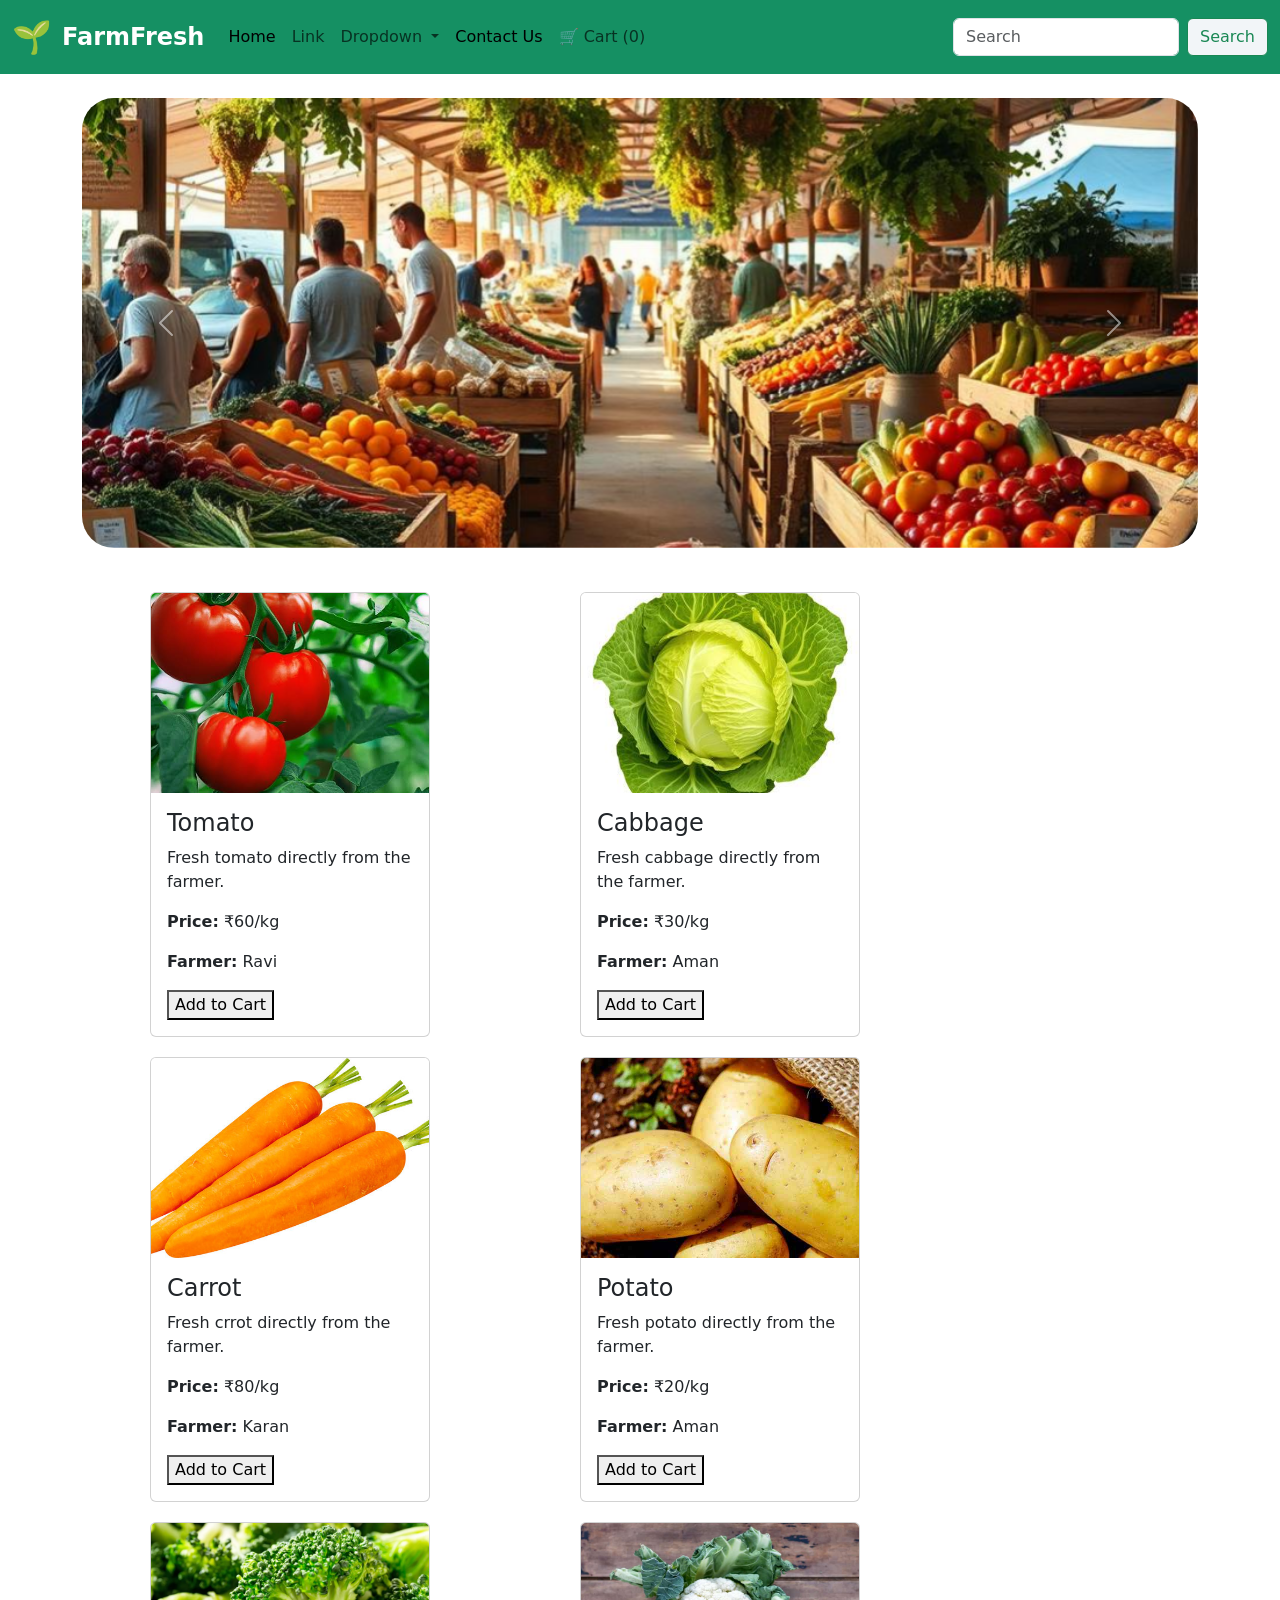
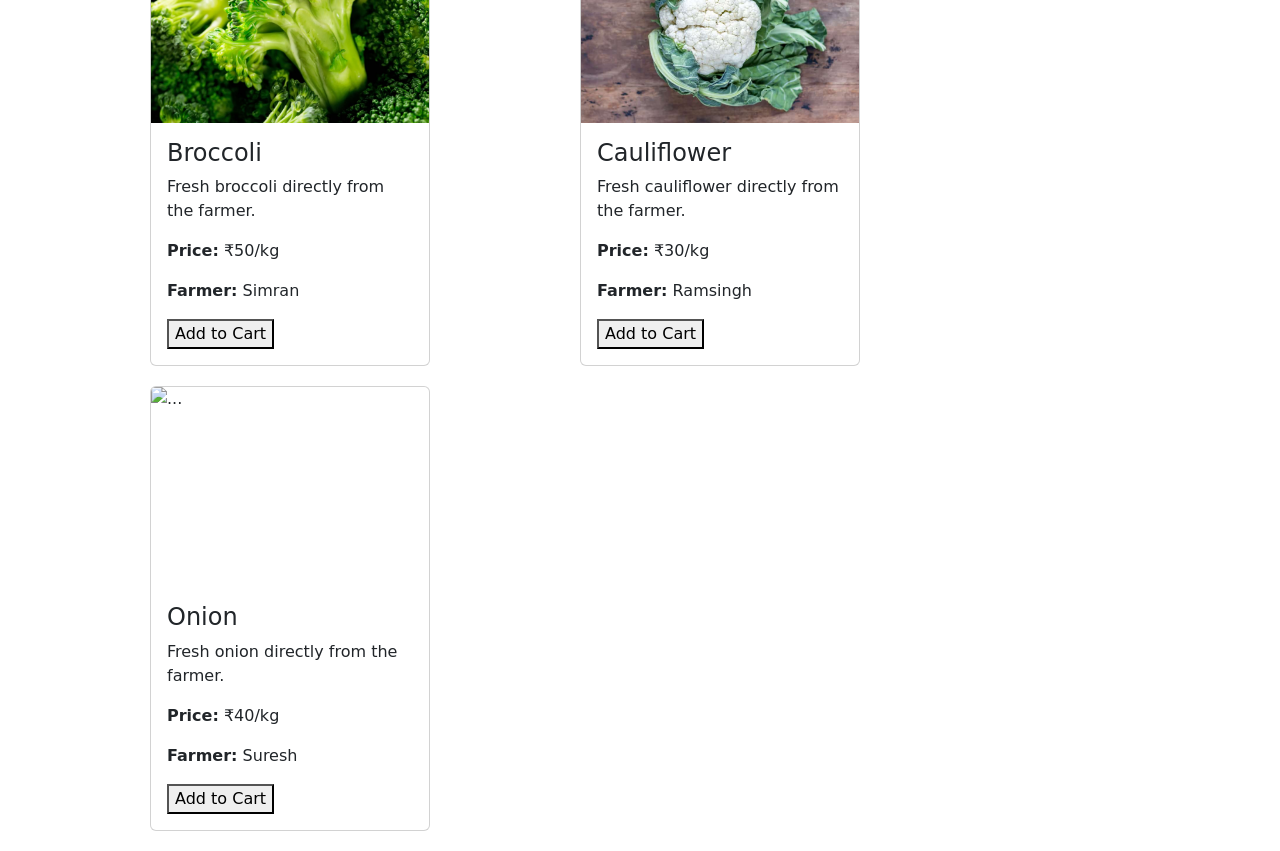
==== frontend/index.html @ 787c2060 "Add" ====
<!DOCTYPE html>
<html lang="en">
<head>
    <meta charset="UTF-8">
    <meta name="viewport" content="width=device-width, initial-scale=1.0">
    <title>Home Page</title>
    <!-- Favicon Added -->
    <link rel="icon" type="image/x-icon" href="https://cdn-icons-png.flaticon.com/512/2909/2909895.png">
    <link href="https://cdn.jsdelivr.net/npm/bootstrap@5.3.0/dist/css/bootstrap.min.css" rel="stylesheet">
    <link rel="stylesheet" href="index.css">
</head>
<body>
    
<nav class="navbar navbar-expand-lg bg-body-tertiary">
  <div class="container-fluid">
    <a class="navbar-brand d-flex align-items-center" href="index.html">
      <span class="logo-icon">🌱</span>
      <span class="brand-name">FarmFresh</span>
    </a>
    <button class="navbar-toggler" type="button" data-bs-toggle="collapse" data-bs-target="#navbarSupportedContent" aria-controls="navbarSupportedContent" aria-expanded="false" aria-label="Toggle navigation">
      <span class="navbar-toggler-icon"></span>
    </button>
    <div class="collapse navbar-collapse" id="navbarSupportedContent">
      <ul class="navbar-nav me-auto mb-2 mb-lg-0">
        <li class="nav-item">
          <a class="nav-link active" aria-current="page" href="index.html">Home</a>
        </li>
        <li class="nav-item">
          <a class="nav-link" href="#">Link</a>
        </li>
        <li class="nav-item dropdown">
          <a class="nav-link dropdown-toggle" href="#" role="button" data-bs-toggle="dropdown" aria-expanded="false">
            Dropdown
          </a>
          <ul class="dropdown-menu">
            <li><a class="dropdown-item" href="#">Action</a></li>
            <li><a class="dropdown-item" href="#">Another action</a></li>
            <li><hr class="dropdown-divider"></li>
            <li><a class="dropdown-item" href="#">Something else here</a></li>
          </ul>
        </li>
        <li class="nav-item">
          <a class="nav-link active" aria-current="page" href="#">Contact Us</a>
        </li>
        <li>
        <a href="cart.html" class="nav-link cart-icon">🛒 Cart (<span id="cart-count">0</span>)</a>
        </li>
      </ul>
      <form class="d-flex" role="search">
        <input class="form-control me-2" type="search" placeholder="Search" aria-label="Search"/>
        <button class="btn btn-outline-success" type="submit">Search</button>
      </form>
    </div>
  </div>
</nav>
    <div class="container my-4">
      <div id="carouselStacked" class="carousel slide" data-bs-ride="carousel">
         <div class="carousel-inner rounded-5 overflow-hidden">

            <div class="carousel-item active">
                <img src="./images/slide1.png"
                     class="d-block w-100"
                     alt="Fresh agricultural produce">
            </div>

            <div class="carousel-item">
                <img src="./images/slide2.png"
                     class="d-block w-100"
                     alt="Farm fresh produce">
            </div>

            <div class="carousel-item">
                <img src="./images/slide3.png"
                     class="d-block w-100"
                     alt="Fresh vegetables">
            </div>

            <div class="carousel-item">
                <img src="./images/slide4.png"
                     class="d-block w-100"
                     alt="Agricultural marketplace">
            </div>

        </div>
      <button class="carousel-control-prev"
                type="button"
                data-bs-target="#carouselStacked"
                data-bs-slide="prev">

            <span class="carousel-control-prev-icon"
                  aria-hidden="true"></span>

            <span class="visually-hidden">
                Previous
            </span>

        </button>
      <button class="carousel-control-next"
                type="button"
                data-bs-target="#carouselStacked"
                data-bs-slide="next">

            <span class="carousel-control-next-icon"
                  aria-hidden="true"></span>
            <span class="visually-hidden">
                Next
            </span>
        </button>
      </div>
    </div>
    </div>
    <div class="cardcontainer">
    <section class="card" style="max-width: 320px">
    <img src="./images/tomato.png" class="card-img-top" height="200px" width="100px" alt="...">
    <div class="card-body">
        <h4 class="card-title">Tomato</h4>
         <p class="card-text">Fresh tomato directly from the farmer.</p>
        <p class="card-text"> <strong>Price:</strong> ₹60/kg</p>
        <p class="card-text"> <strong>Farmer:</strong> Ravi</p>
        <button class="btn-solid theme-primary add-to-cart"
        data-crop="Tomato"
        data-price="60">
        Add to Cart
</button>
    </div>
   </section>

    <section class="card" style="max-width: 320px">
    <img src="./images/cabbage.png" class="card-img-top" height="200px" width="100px" alt="...">
    <div class="card-body">
        <h4 class="card-title">Cabbage</h4>
        <p class="card-text">Fresh cabbage directly from the farmer.</p>
        <p class="card-text"> <strong>Price:</strong> ₹30/kg</p>
        <p class="card-text"> <strong>Farmer:</strong> Aman</p>
        <button class="btn-solid theme-primary add-to-cart"
        data-crop="Cabbage"
        data-price="30">
        Add to Cart
</button>
    </div>
   </section>

   <section class="card" style="max-width: 320px">
    <img src="./images/carrot.png" class="card-img-top" height="200px" width="100px" alt="...">
    <div class="card-body">
        <h4 class="card-title">Carrot</h4>
         <p class="card-text">Fresh crrot directly from the farmer.</p>
        <p class="card-text"> <strong>Price:</strong> ₹80/kg</p>
        <p class="card-text"> <strong>Farmer:</strong> Karan</p>
        <button class="btn-solid theme-primary add-to-cart"
        data-crop="Carrot"
        data-price="80">
        Add to Cart
</button>
    </div>
   </section>

   <section class="card" style="max-width: 320px">
    <img src="./images/potato.png" class="card-img-top" height="200px" width="100px" alt="...">
    <div class="card-body">
        <h4 class="card-title">Potato</h4>
         <p class="card-text">Fresh potato directly from the farmer.</p>
        <p class="card-text"> <strong>Price:</strong> ₹20/kg</p>
        <p class="card-text"> <strong>Farmer:</strong> Aman</p>
        <button class="btn-solid theme-primary add-to-cart"
        data-crop="Potato"
        data-price="20">
        Add to Cart
</button>
    </div>
   </section>

   <section class="card" style="max-width: 320px">
    <img src="./images/broccoli.png" class="card-img-top" height="200px" width="100px" alt="...">
    <div class="card-body">
        <h4 class="card-title">Broccoli</h4>
        <p class="card-text">Fresh broccoli directly from the farmer.</p>
        <p class="card-text"> <strong>Price:</strong> ₹50/kg</p>
        <p class="card-text"> <strong>Farmer:</strong> Simran</p>
        <button class="btn-solid theme-primary add-to-cart"
        data-crop="Broccoli"
        data-price="50">
        Add to Cart
</button>
    </div>
   </section>

   <section class="card" style="max-width: 320px">
    <img src="./images/cauliflower.png" class="card-img-top" height="200px" width="1000px" alt="...">
    <div class="card-body">
        <h4 class="card-title">Cauliflower</h4>
         <p class="card-text">Fresh cauliflower directly from the farmer.</p>
        <p class="card-text"> <strong>Price:</strong> ₹30/kg</p>
        <p class="card-text"> <strong>Farmer:</strong> Ramsingh</p>
        <button class="btn-solid theme-primary add-to-cart"
        data-crop="Cauliflower"
        data-price="30">
        Add to Cart
</button>
    </div>
   </section>

   <!--(Onion) -->
   <section class="card" style="max-width: 320px">
    <img src="https://encrypted-tbn0.gstatic.com/images?q=tbn:ANd9GcQtfeiFnl2roiCZq2HQ09g0qnoE_z-vHX7E7T6PVU_Opw&s" class="card-img-top" height="200px" width="100px" alt="...">
    <div class="card-body">
        <h4 class="card-title">Onion</h4>
         <p class="card-text">Fresh onion directly from the farmer.</p>
        <p class="card-text"> <strong>Price:</strong> ₹40/kg</p>
        <p class="card-text"> <strong>Farmer:</strong> Suresh</p>
        <button class="btn-solid theme-primary add-to-cart"
        data-crop="Onion"
        data-price="40">
        Add to Cart
</button>
    </div>
   </section>

</div>
    <script src="https://cdn.jsdelivr.net/npm/bootstrap@5.3.0/dist/js/bootstrap.bundle.min.js"></script>
    <script src="index.js"></script>
  </body>
</html>
---- frontend/index.css ----
.carousel-inner img
{
    height: 450px; 
    object-fit: cover;
}
.navbar
{
    background-color: rgb(21, 144, 99) !important;
}
.navbar .nav-link:hover {
    color: rgb(229, 241, 229) !important;
}
.card
{
    width: 280px;
    margin-left: 130px;
}
.cardcontainer
{
    display: flex;
    gap: 20px;
    flex-wrap: wrap;
    padding: 20px;
}
.card:hover
{
    transform: translateY(-5px);
}
.card img
{
    width: 100%;
    height: 200px;
    object-fit: cover;
}
.card .btn
{
    background-color: rgb(11,108,73);
    color: white;
    border: none;
}
.card .btn:hover
{
    background-color: rgb(8,82,56);
}
.btn
{
    background-color: rgb(242, 245, 248);
}
.logo-icon
{
    font-size: 32px;
    margin-right: 10px;
}
.brand-name
{
    color: white;
    font-size: 24px;
    font-weight: bold;
}
.cart-page
{
    background-color: #f5f8f6;
    min-height: 100vh;
    padding: 40px , 20px;
}
.cart-container
{
    max-width: 1000px;
    margin: 0 auto;
    background-color: white;
    padding: 30px;
    border-radius: 12px;
    box-shadow:  0 4px 15px rgba(0, 0, 0, 0.08);
}
.cart-heading {
    color: rgb(11, 108, 73);
    font-weight: bold;
    margin-bottom: 25px;
    border-bottom: 2px solid #e5eee9;
    padding-bottom: 15px;
}

.cart-item {
    display: flex;
    justify-content: space-between;
    align-items: center;
    gap: 20px;
    padding: 20px;
    margin-bottom: 15px;
    border: 1px solid #e0e8e3;
    border-radius: 10px;
    background-color: #ffffff;
}

.cart-item h5 {
    color: rgb(11, 108, 73);
    font-weight: bold;
    margin-bottom: 10px;
}

.cart-item p {
    margin-bottom: 6px;
    color: #555;
}

.cart-item .item-total {
    font-weight: bold;
    color: #222;
}

.cart-item .remove-item {
    background-color: #dc3545;
    color: white;
    border: none;
    padding: 8px 15px;
    border-radius: 6px;
    cursor: pointer;
}

.cart-item .remove-item:hover {
    background-color: #bb2d3b;
}

.cart-subtotal-section {
    display: flex;
    justify-content: space-between;
    align-items: center;
    margin-top: 25px;
    padding: 20px 0;
    border-top: 2px solid #e5eee9;
}

.cart-subtotal-section h5 {
    font-weight: bold;
    color: rgb(11, 108, 73);
}

.cart-buttons {
    display: flex;
    justify-content: space-between;
    gap: 15px;
    margin-top: 20px;
}

.cart-buttons a {
    text-decoration: none;
    padding: 10px 20px;
    border-radius: 6px;
    font-weight: 500;
}

.continue-shopping {
    background-color: #e9f2ed;
    color: rgb(11, 108, 73);
}

.continue-shopping:hover {
    background-color: #d5e6dc;
}

.checkout-button {
    background-color: rgb(11, 108, 73);
    color: white;
}

.checkout-button:hover {
    background-color: #084f36;
    color: white;
}

.empty-cart {
    text-align: center;
    color: #777;
    padding: 35px 10px;
    font-size: 18px;
}

@media (max-width: 600px) {
    .cart-container {
        padding: 20px 15px;
    }

    .cart-item {
        flex-direction: column;
        align-items: flex-start;
    }

    .cart-buttons {
        flex-direction: column;
    }

    .cart-buttons a {
        text-align: center;
    }
}
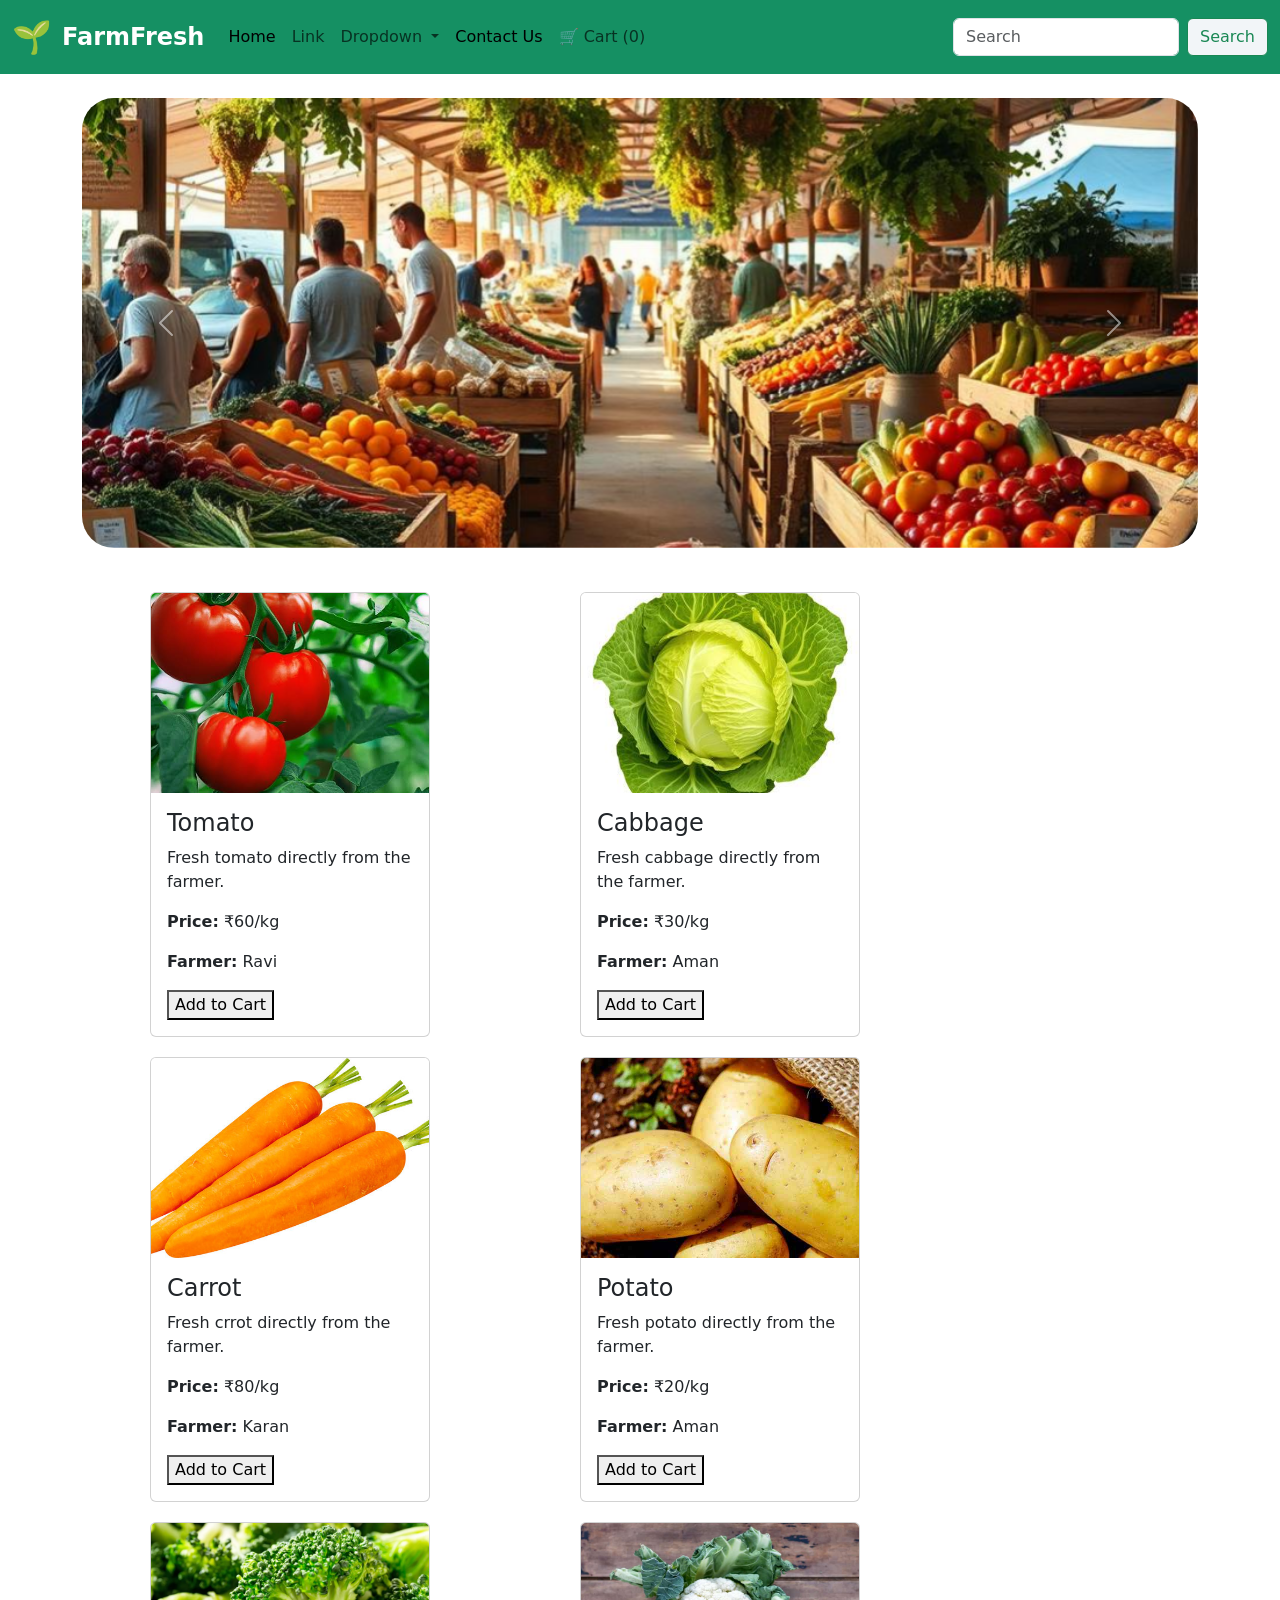
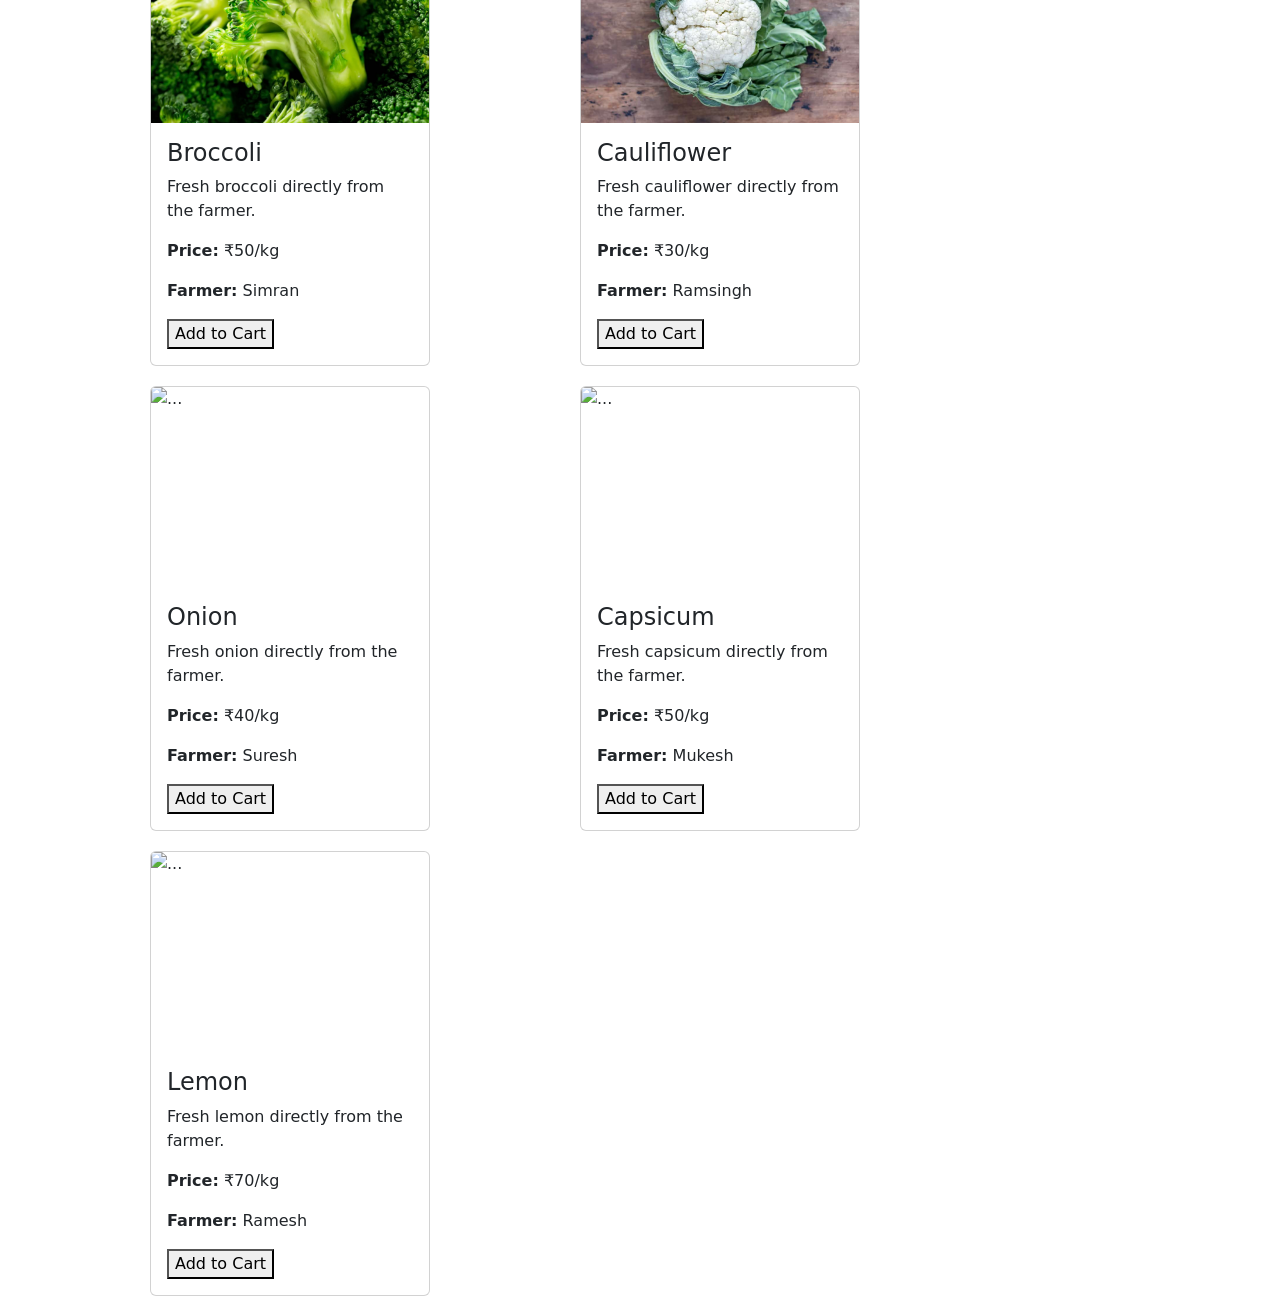
==== commit fac67575: "Vegies" ====
--- a/frontend/index.html
+++ b/frontend/index.html
@@ -200,7 +200,7 @@
     </div>
    </section>
 
-   <!--(Onion) -->
+   <!-- Onion Card -->
    <section class="card" style="max-width: 320px">
     <img src="https://encrypted-tbn0.gstatic.com/images?q=tbn:ANd9GcQtfeiFnl2roiCZq2HQ09g0qnoE_z-vHX7E7T6PVU_Opw&s" class="card-img-top" height="200px" width="100px" alt="...">
     <div class="card-body">
@@ -211,6 +211,38 @@
         <button class="btn-solid theme-primary add-to-cart"
         data-crop="Onion"
         data-price="40">
+        Add to Cart
+</button>
+    </div>
+   </section>
+
+   <!-- Capsicum Card -->
+   <section class="card" style="max-width: 320px">
+    <img src="https://freepngimg.com/thumb/pepper/135727-capsicum-pepper-green-bell-free-hq-image.png" class="card-img-top" height="200px" width="100px" alt="...">
+    <div class="card-body">
+        <h4 class="card-title">Capsicum</h4>
+         <p class="card-text">Fresh capsicum directly from the farmer.</p>
+        <p class="card-text"> <strong>Price:</strong> ₹50/kg</p>
+        <p class="card-text"> <strong>Farmer:</strong> Mukesh</p>
+        <button class="btn-solid theme-primary add-to-cart"
+        data-crop="Capsicum"
+        data-price="50">
+        Add to Cart
+</button>
+    </div>
+   </section>
+
+   <!-- Lemon Card -->
+   <section class="card" style="max-width: 320px">
+    <img src="https://images.rawpixel.com/image_png_800/czNmcy1wcml2YXRlL3Jhd3BpeGVsX2ltYWdlcy93ZWJzaXRlX2NvbnRlbnQvcHUyMzM0MTg4LWltYWdlLWpvYjYyMV8xLnBuZw.png" class="card-img-top" height="200px" width="100px" alt="...">
+    <div class="card-body">
+        <h4 class="card-title">Lemon</h4>
+         <p class="card-text">Fresh lemon directly from the farmer.</p>
+        <p class="card-text"> <strong>Price:</strong> ₹70/kg</p>
+        <p class="card-text"> <strong>Farmer:</strong> Ramesh</p>
+        <button class="btn-solid theme-primary add-to-cart"
+        data-crop="Lemon"
+        data-price="70">
         Add to Cart
 </button>
     </div>
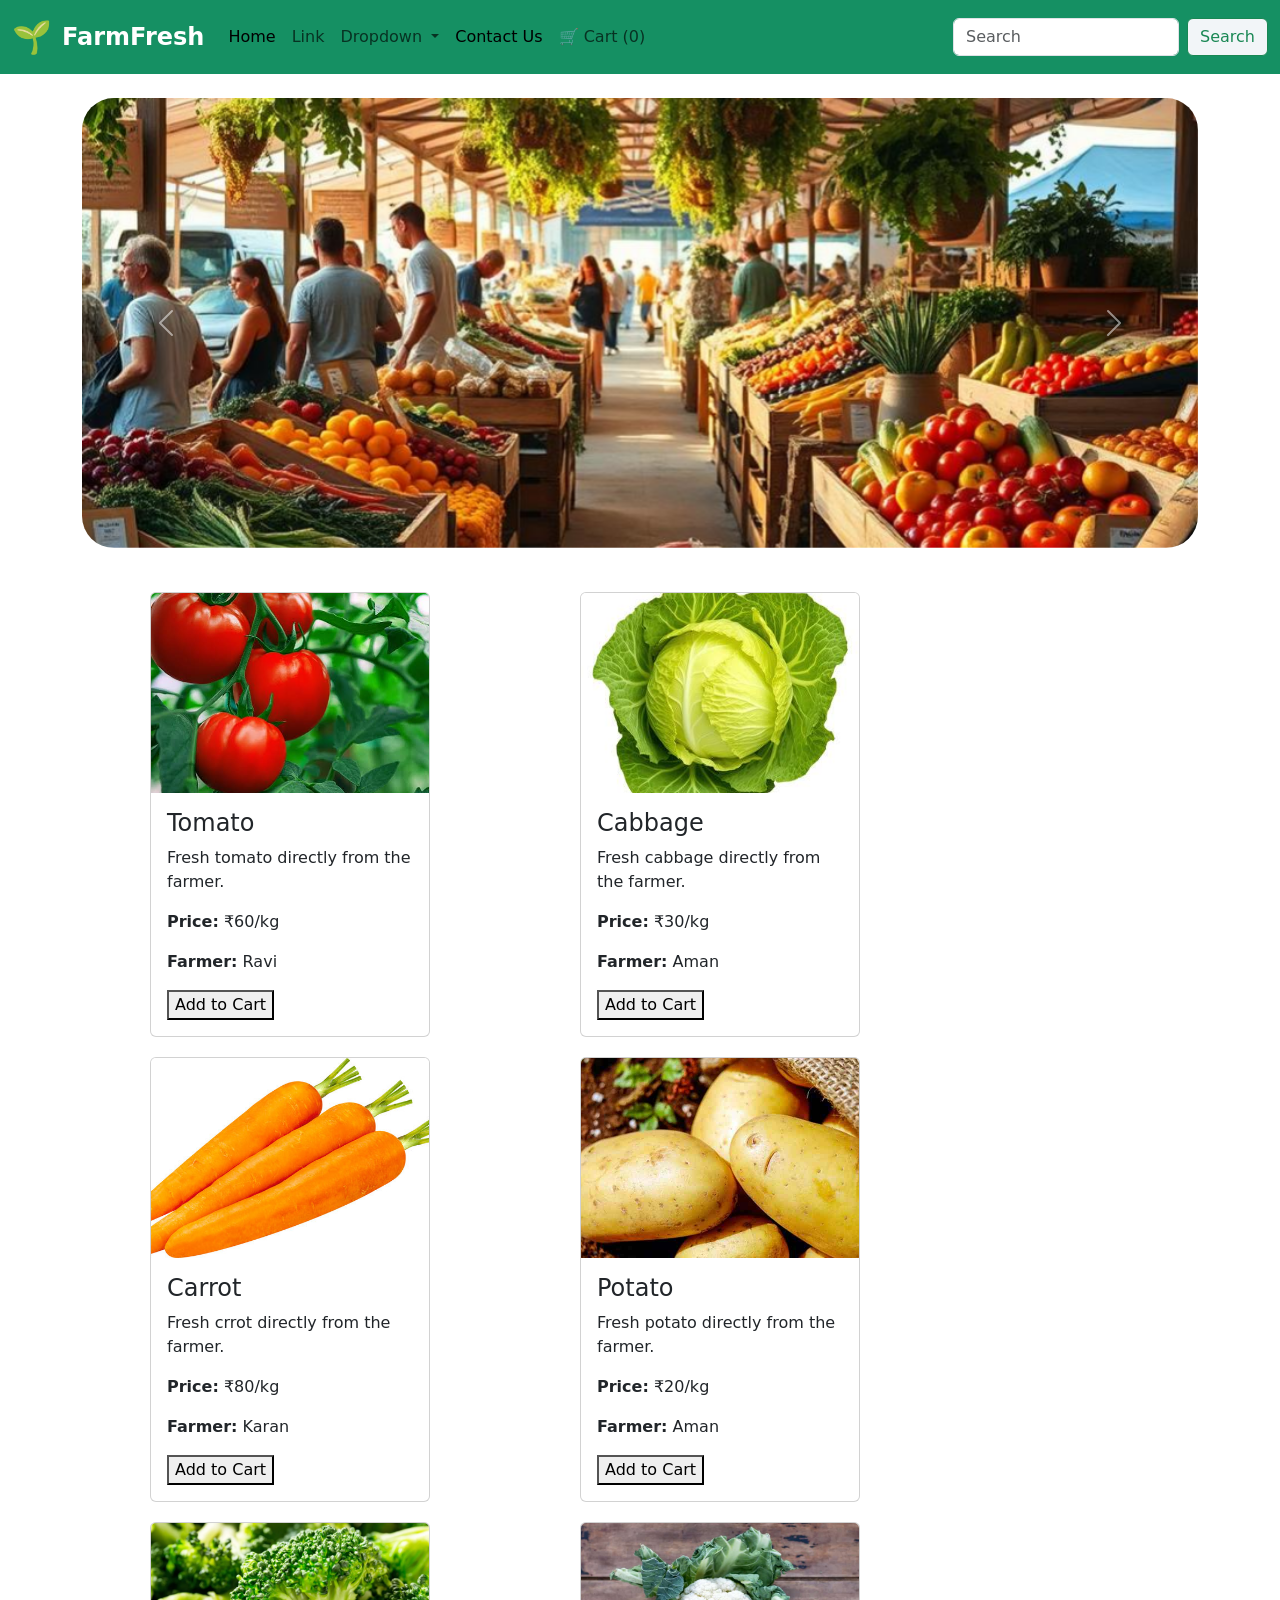
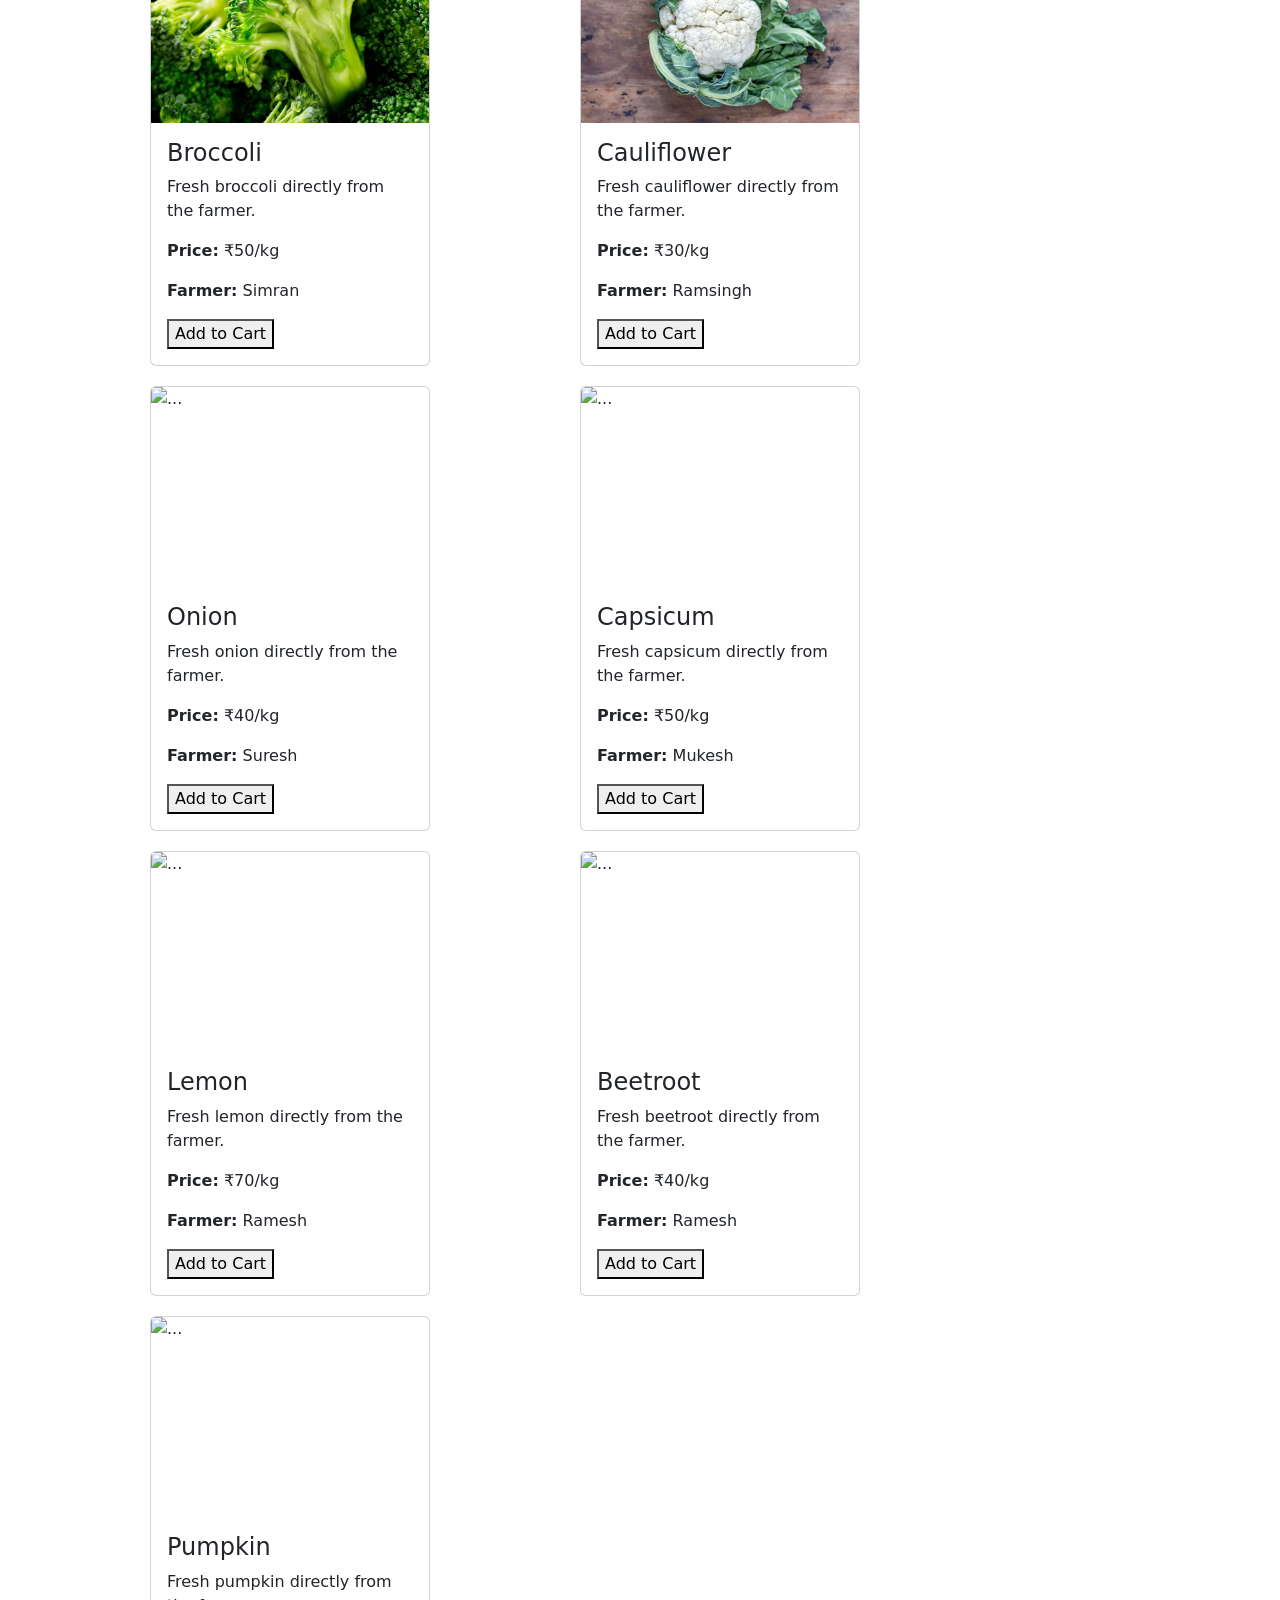
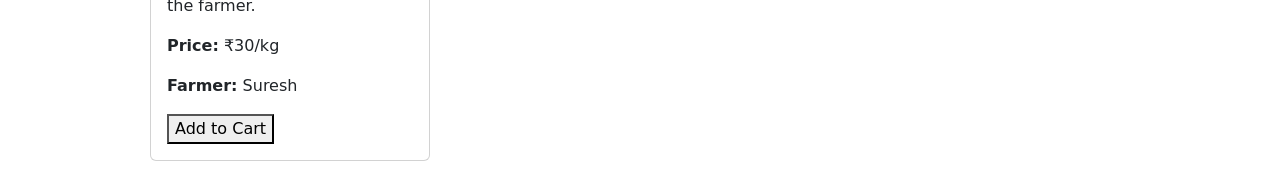
==== commit 2f444c58: "Add" ====
--- a/frontend/index.html
+++ b/frontend/index.html
@@ -248,6 +248,38 @@
     </div>
    </section>
 
+   <!-- Beetroot Card -->
+   <section class="card" style="max-width: 320px">
+    <img src="https://freepngimg.com/thumb/beetroot/138788-beetroot-sliced-salad-free-clipart-hd.png" class="card-img-top" height="200px" width="100px" alt="...">
+    <div class="card-body">
+        <h4 class="card-title">Beetroot</h4>
+         <p class="card-text">Fresh beetroot directly from the farmer.</p>
+        <p class="card-text"> <strong>Price:</strong> ₹40/kg</p>
+        <p class="card-text"> <strong>Farmer:</strong> Ramesh</p>
+        <button class="btn-solid theme-primary add-to-cart"
+        data-crop="Beetroot"
+        data-price="40">
+        Add to Cart
+</button>
+    </div>
+   </section>
+
+   <!-- Pumpkin Card -->
+   <section class="card" style="max-width: 320px">
+    <img src="https://similarpng.com/_next/image/?url=https%3A%2F%2Fimage.similarpng.com%2Ffile%2Fsimilarpng%2Fvery-thumbnail%2F2022%2F02%2FPumpkin-isolated-on-transparent-background-PNG.png&w=3840&q=75" class="card-img-top" height="200px" width="100px" alt="...">
+    <div class="card-body">
+        <h4 class="card-title">Pumpkin</h4>
+         <p class="card-text">Fresh pumpkin directly from the farmer.</p>
+        <p class="card-text"> <strong>Price:</strong> ₹30/kg</p>
+        <p class="card-text"> <strong>Farmer:</strong> Suresh</p>
+        <button class="btn-solid theme-primary add-to-cart"
+        data-crop="Pumpkin"
+        data-price="30">
+        Add to Cart
+</button>
+    </div>
+   </section>
+
 </div>
     <script src="https://cdn.jsdelivr.net/npm/bootstrap@5.3.0/dist/js/bootstrap.bundle.min.js"></script>
     <script src="index.js"></script>
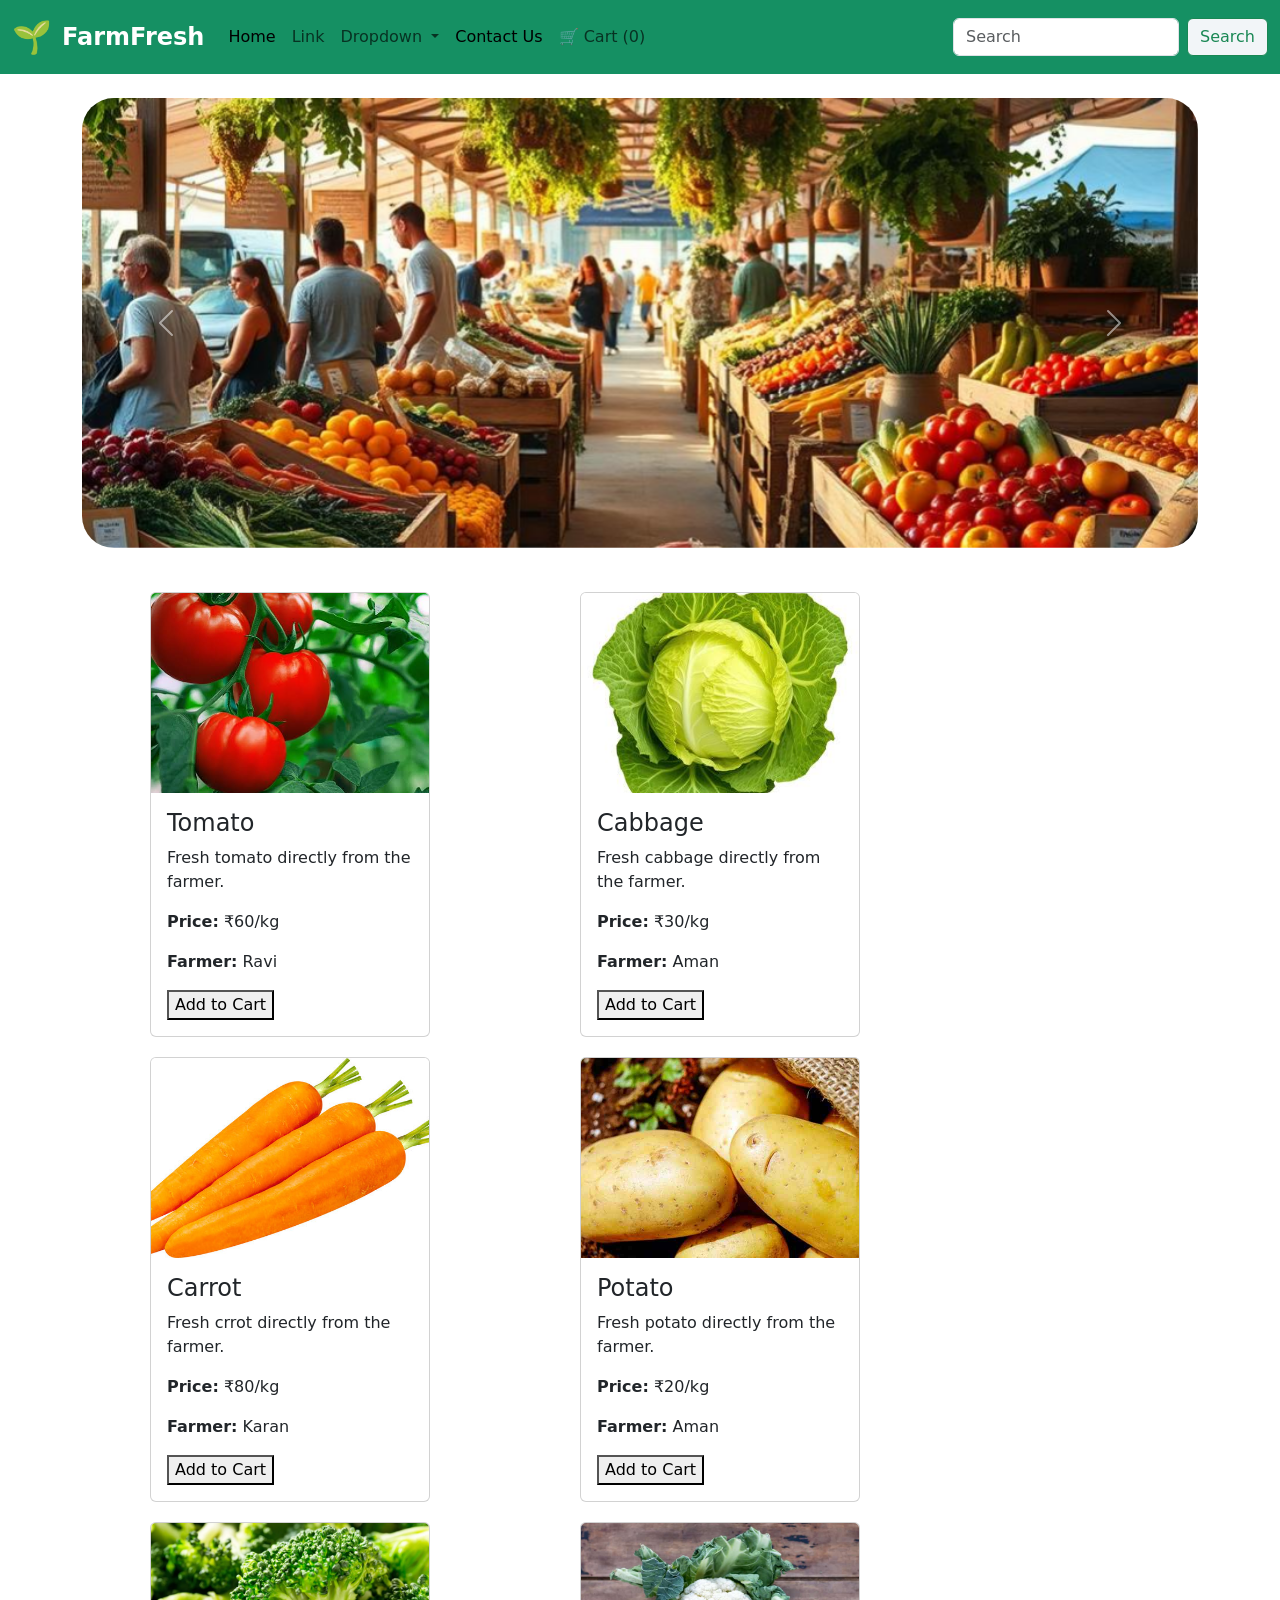
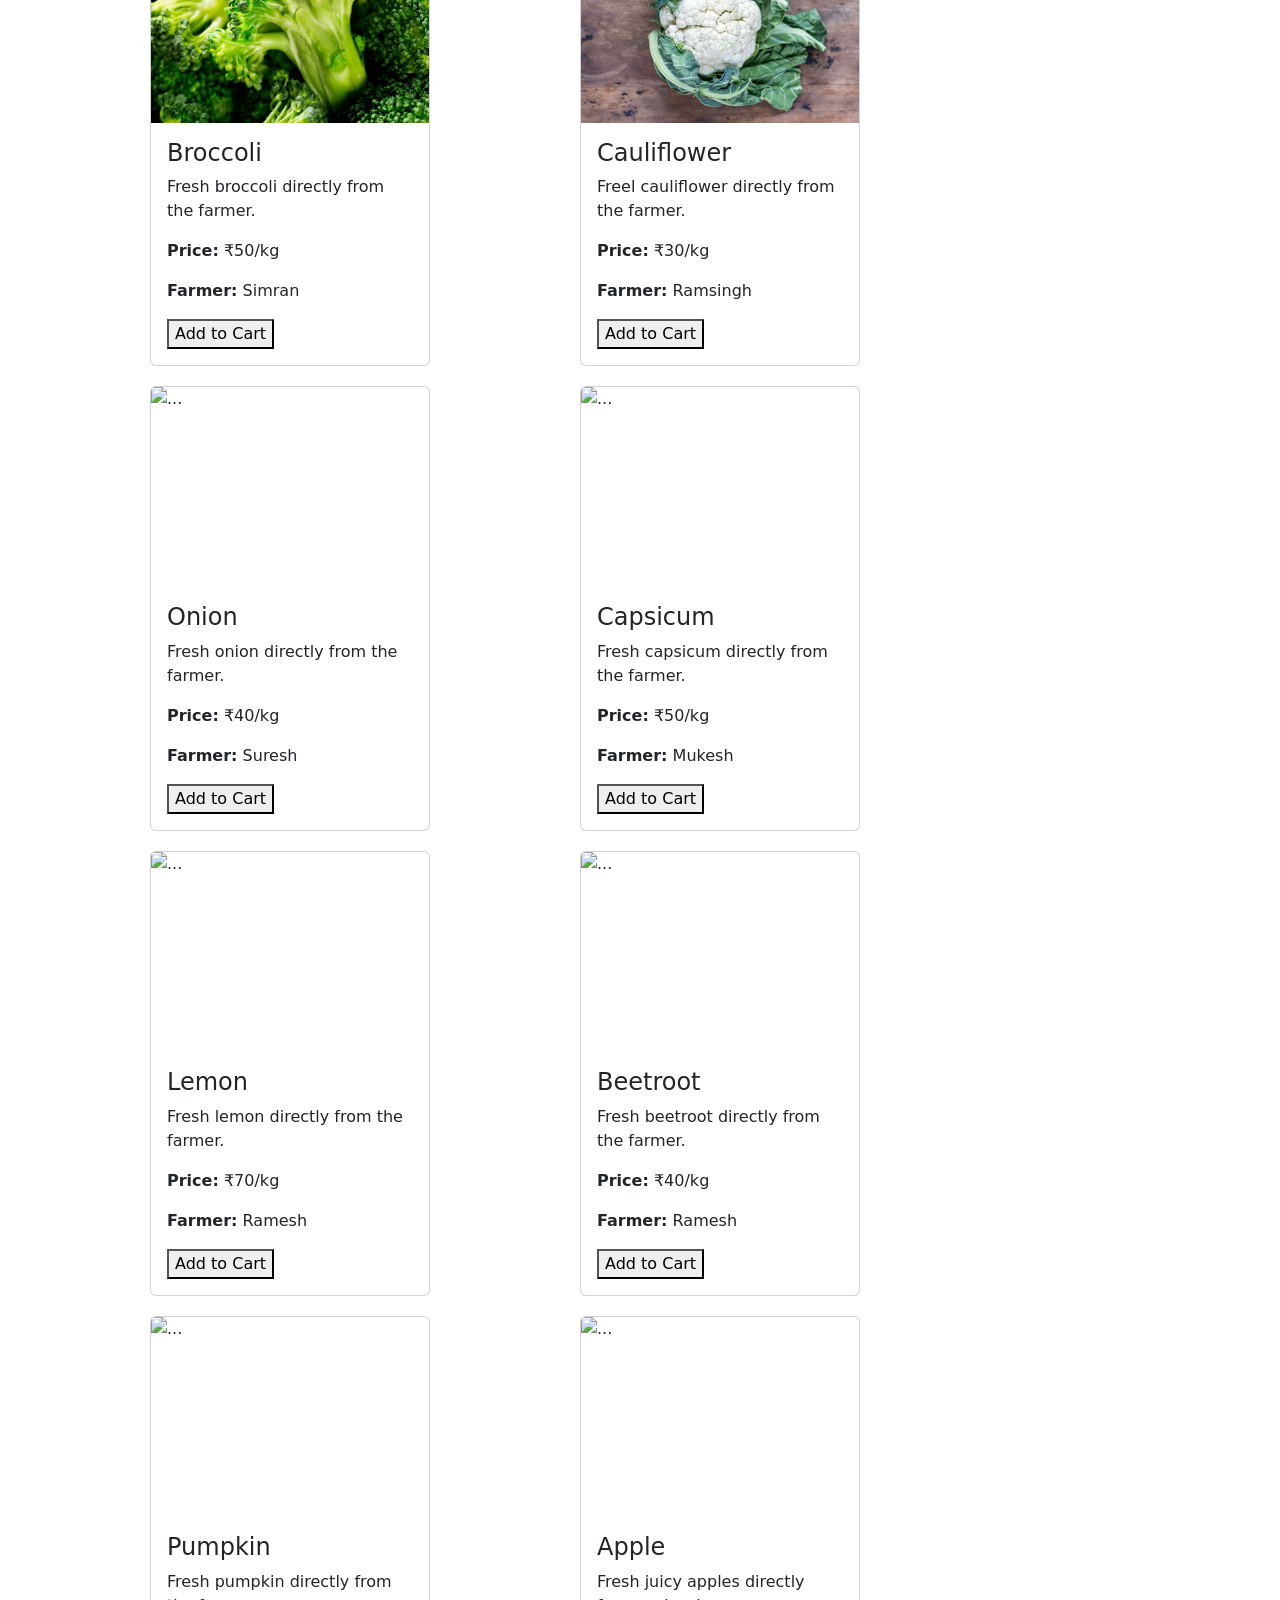
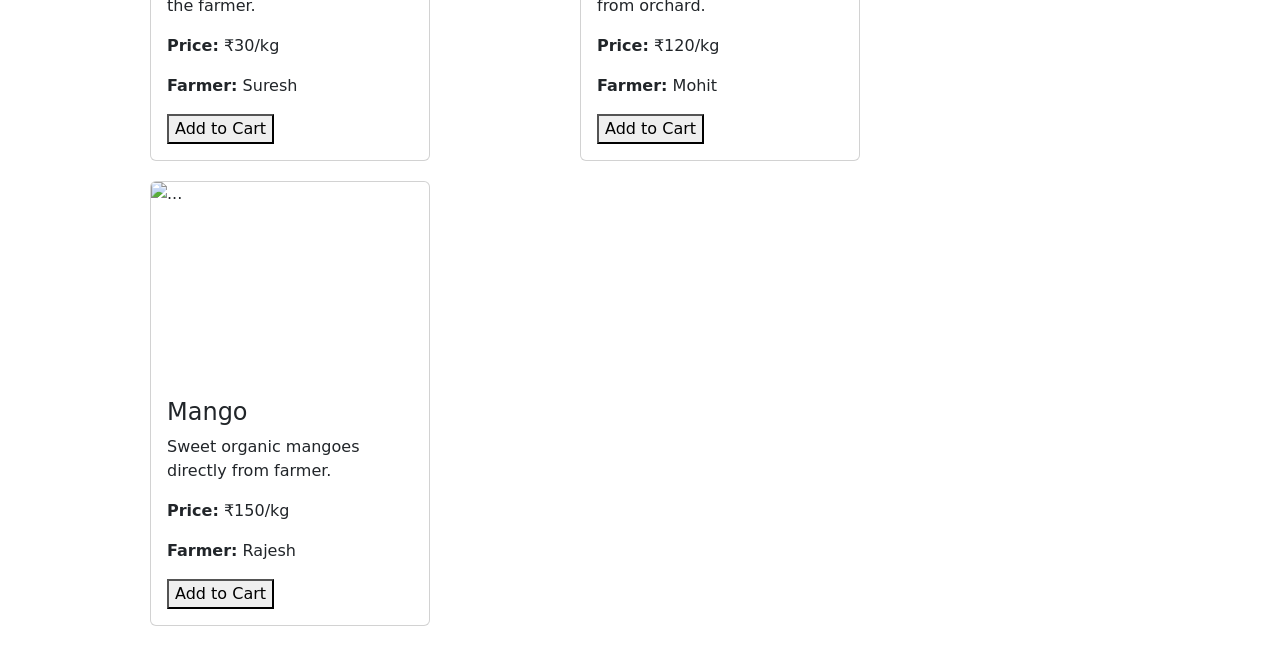
==== commit 72852688: "Add" ====
--- a/frontend/index.html
+++ b/frontend/index.html
@@ -189,7 +189,7 @@
     <img src="./images/cauliflower.png" class="card-img-top" height="200px" width="1000px" alt="...">
     <div class="card-body">
         <h4 class="card-title">Cauliflower</h4>
-         <p class="card-text">Fresh cauliflower directly from the farmer.</p>
+         <p class="card-text">Freel cauliflower directly from the farmer.</p>
         <p class="card-text"> <strong>Price:</strong> ₹30/kg</p>
         <p class="card-text"> <strong>Farmer:</strong> Ramsingh</p>
         <button class="btn-solid theme-primary add-to-cart"
@@ -275,6 +275,38 @@
         <button class="btn-solid theme-primary add-to-cart"
         data-crop="Pumpkin"
         data-price="30">
+        Add to Cart
+</button>
+    </div>
+   </section>
+
+   <!-- Apple Card -->
+   <section class="card" style="max-width: 320px">
+    <img src="https://png.pngtree.com/png-vector/20210522/ourmid/pngtree-apple-is-naturally-thirsty-and-healthy-png-image_3323218.jpg" class="card-img-top" height="200px" width="100px" alt="...">
+    <div class="card-body">
+        <h4 class="card-title">Apple</h4>
+         <p class="card-text">Fresh juicy apples directly from orchard.</p>
+        <p class="card-text"> <strong>Price:</strong> ₹120/kg</p>
+        <p class="card-text"> <strong>Farmer:</strong> Mohit</p>
+        <button class="btn-solid theme-primary add-to-cart"
+        data-crop="Apple"
+        data-price="120">
+        Add to Cart
+</button>
+    </div>
+   </section>
+
+   <!-- Mango Card -->
+   <section class="card" style="max-width: 320px">
+    <img src="https://img.magnific.com/premium-vector/ripe-delicious-cut-mango-slices-png-transparent-background_1236927-12923.jpg" class="card-img-top" height="200px" width="100px" alt="...">
+    <div class="card-body">
+        <h4 class="card-title">Mango</h4>
+         <p class="card-text">Sweet organic mangoes directly from farmer.</p>
+        <p class="card-text"> <strong>Price:</strong> ₹150/kg</p>
+        <p class="card-text"> <strong>Farmer:</strong> Rajesh</p>
+        <button class="btn-solid theme-primary add-to-cart"
+        data-crop="Mango"
+        data-price="150">
         Add to Cart
 </button>
     </div>
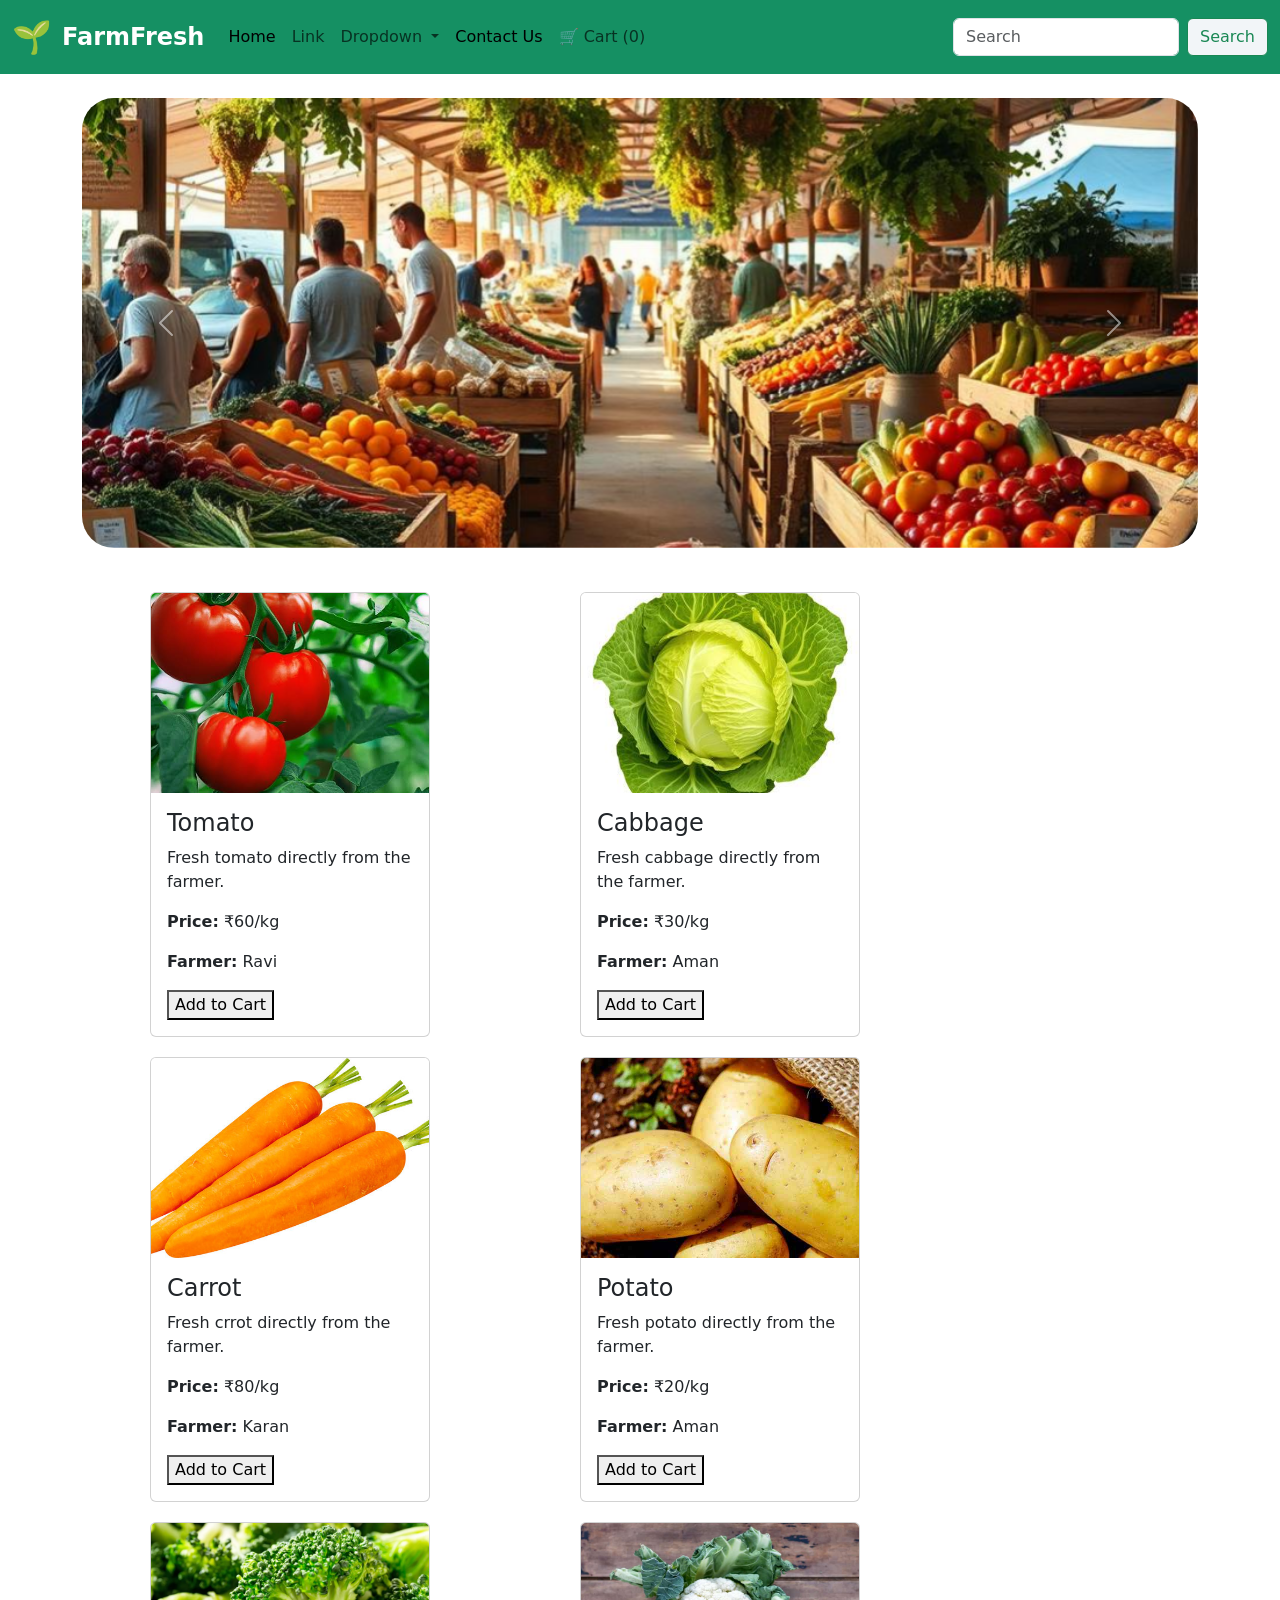
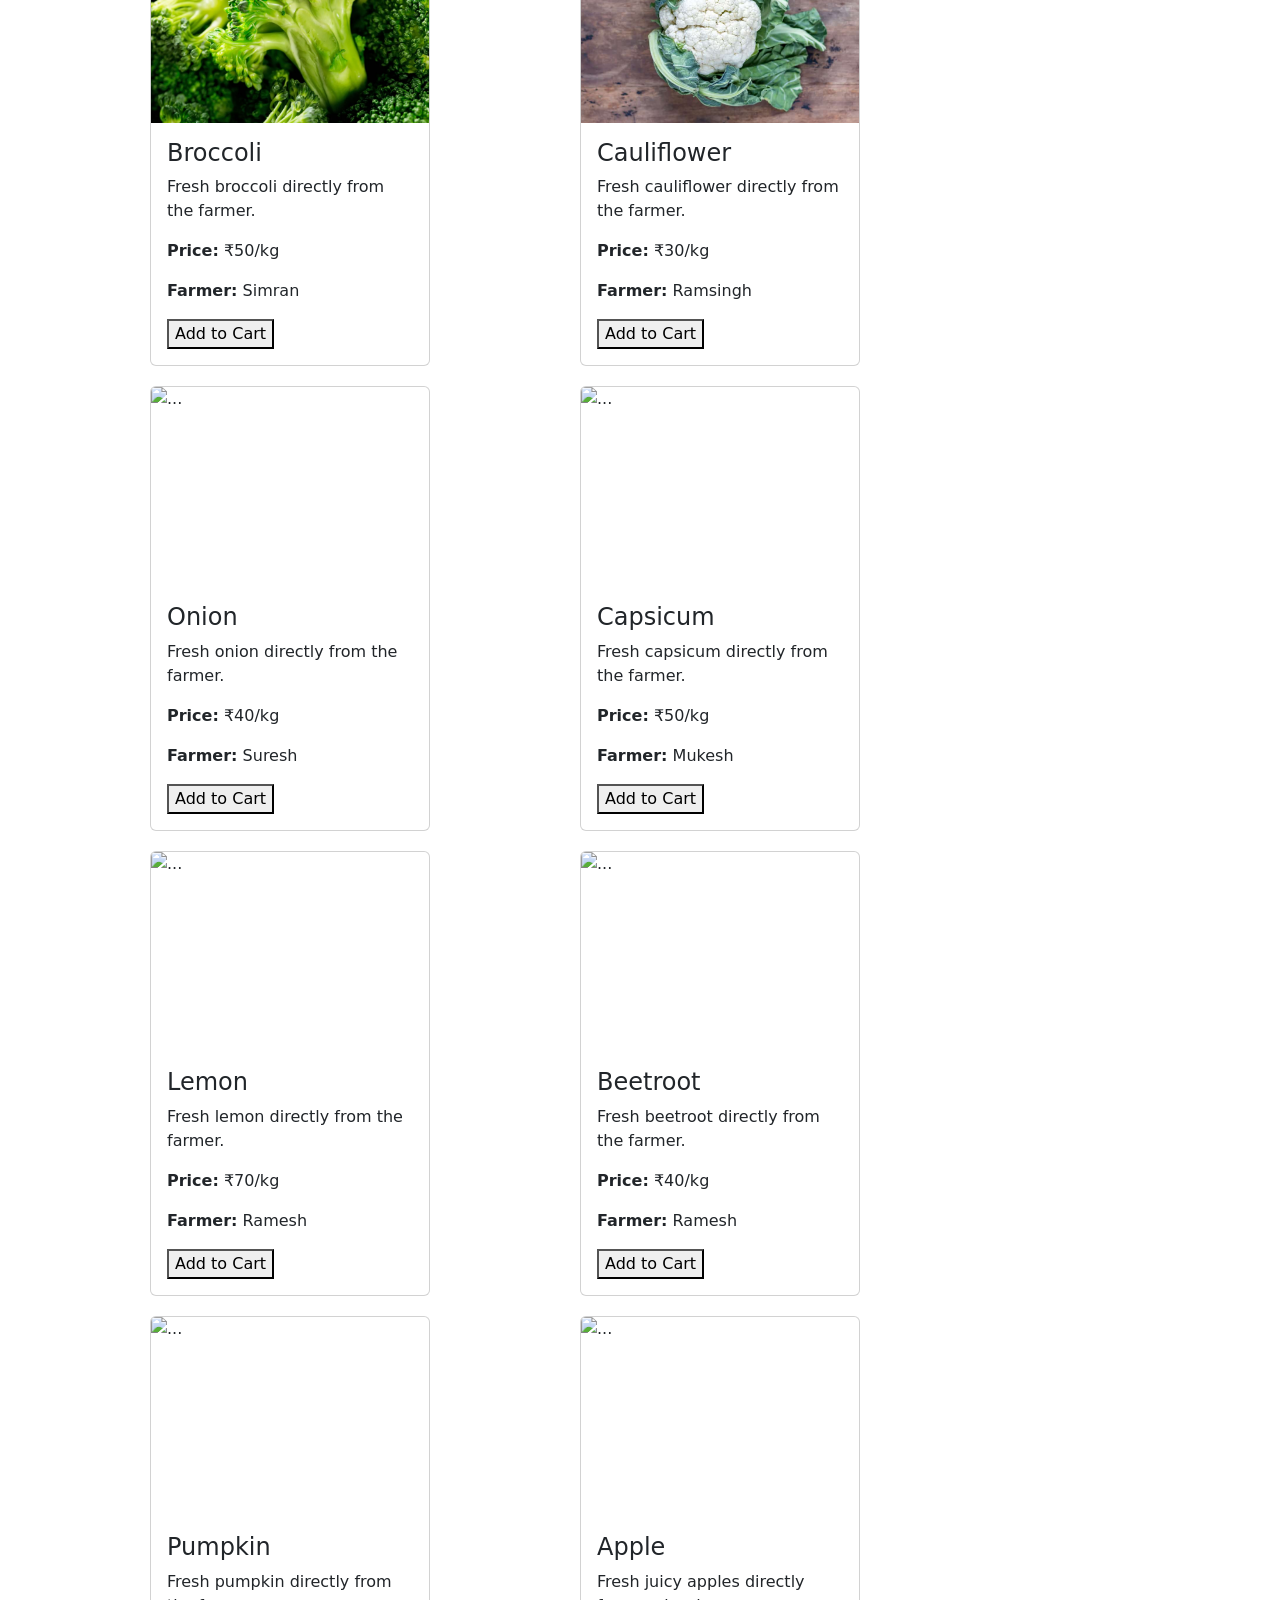
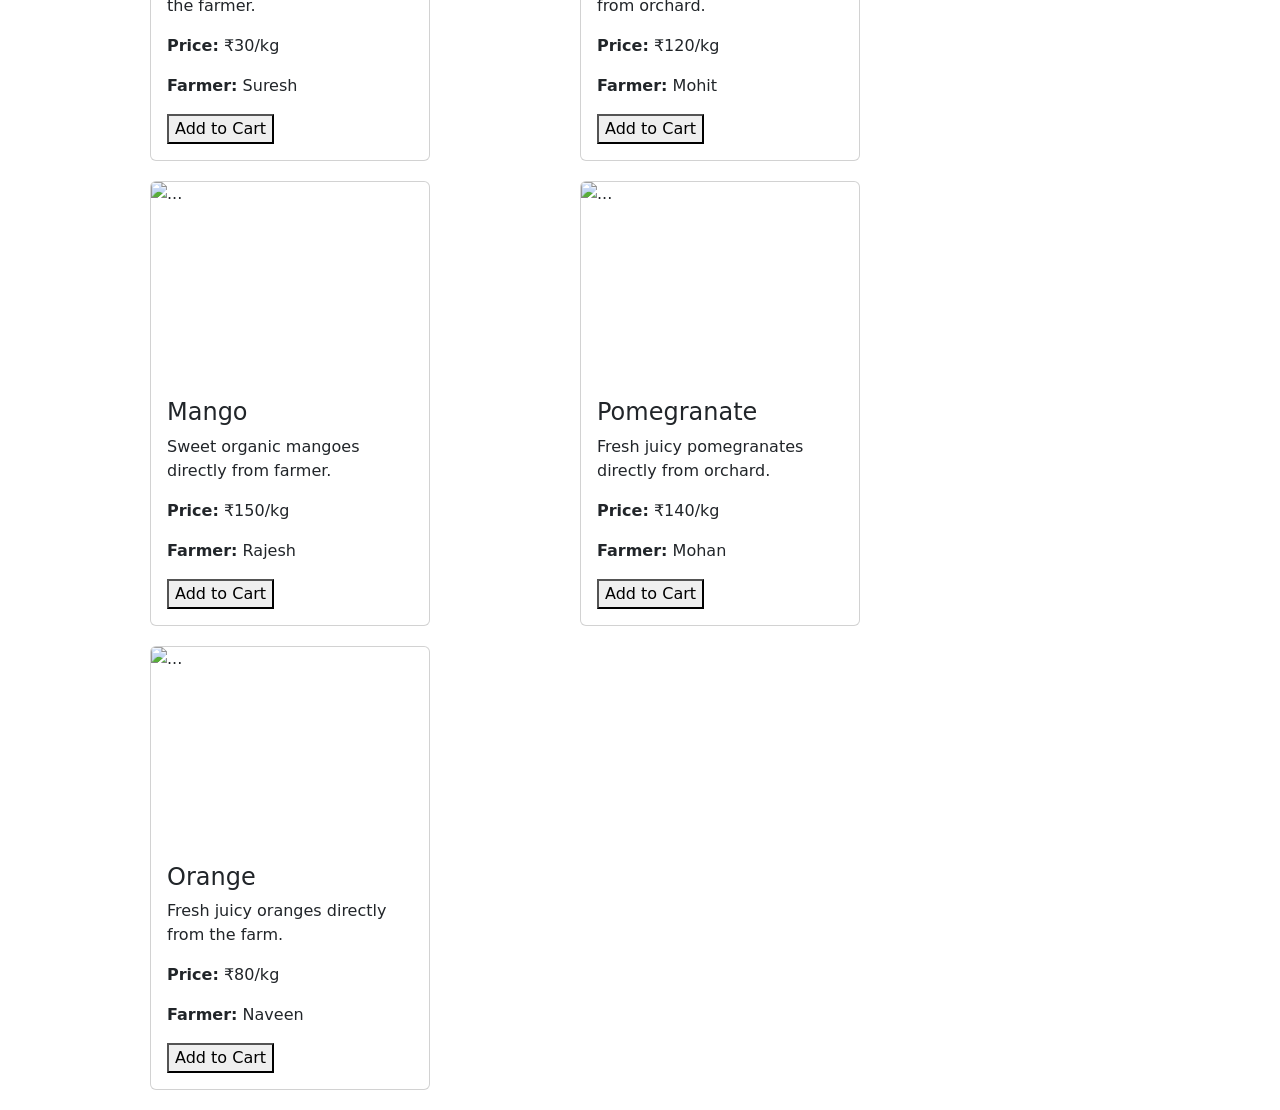
==== commit 0578d0b8: "Add" ====
--- a/frontend/index.html
+++ b/frontend/index.html
@@ -189,7 +189,7 @@
     <img src="./images/cauliflower.png" class="card-img-top" height="200px" width="1000px" alt="...">
     <div class="card-body">
         <h4 class="card-title">Cauliflower</h4>
-         <p class="card-text">Freel cauliflower directly from the farmer.</p>
+         <p class="card-text">Fresh cauliflower directly from the farmer.</p>
         <p class="card-text"> <strong>Price:</strong> ₹30/kg</p>
         <p class="card-text"> <strong>Farmer:</strong> Ramsingh</p>
         <button class="btn-solid theme-primary add-to-cart"
@@ -307,6 +307,38 @@
         <button class="btn-solid theme-primary add-to-cart"
         data-crop="Mango"
         data-price="150">
+        Add to Cart
+</button>
+    </div>
+   </section>
+
+   <!-- Pomegranate Card -->
+   <section class="card" style="max-width: 320px">
+    <img src="https://img.magnific.com/premium-psd/mixed-fruits-png-pineapple-orange-apple-pomegranate-fresh-tropical-fruit-collection_1196019-490.jpg?semt=ais_hybrid&w=740&q=80" class="card-img-top" height="200px" width="100px" alt="...">
+    <div class="card-body">
+        <h4 class="card-title">Pomegranate</h4>
+         <p class="card-text">Fresh juicy pomegranates directly from orchard.</p>
+        <p class="card-text"> <strong>Price:</strong> ₹140/kg</p>
+        <p class="card-text"> <strong>Farmer:</strong> Mohan</p>
+        <button class="btn-solid theme-primary add-to-cart"
+        data-crop="Pomegranate"
+        data-price="140">
+        Add to Cart
+</button>
+    </div>
+   </section>
+
+   <!-- Orange Card -->
+   <section class="card" style="max-width: 320px">
+    <img src="https://encrypted-tbn0.gstatic.com/images?q=tbn:ANd9GcSZ1XkBDw3ikW6L56n4P_-OXWzNO5ALxOrxAhW8K9F5LxWjvtsHBxg-269_&s=10" class="card-img-top" height="200px" width="100px" alt="...">
+    <div class="card-body">
+        <h4 class="card-title">Orange</h4>
+         <p class="card-text">Fresh juicy oranges directly from the farm.</p>
+        <p class="card-text"> <strong>Price:</strong> ₹80/kg</p>
+        <p class="card-text"> <strong>Farmer:</strong> Naveen</p>
+        <button class="btn-solid theme-primary add-to-cart"
+        data-crop="Orange"
+        data-price="80">
         Add to Cart
 </button>
     </div>
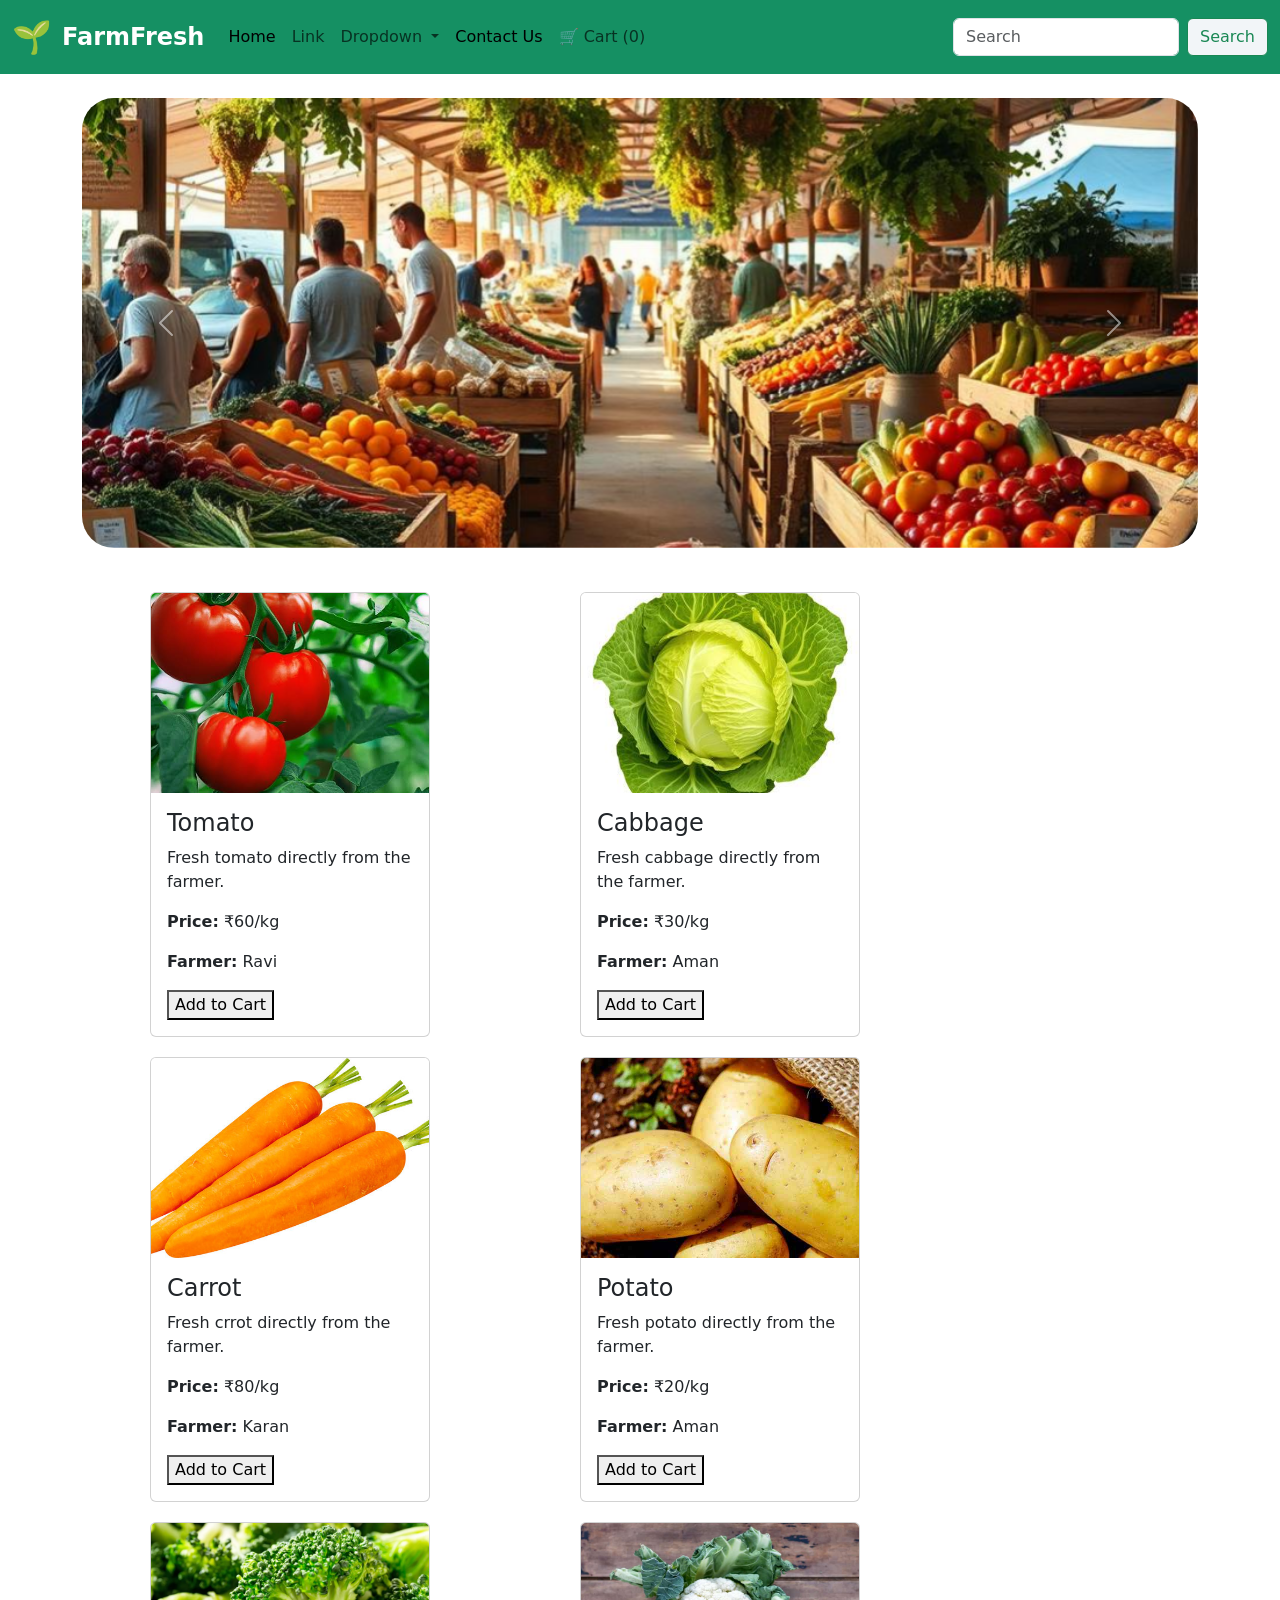
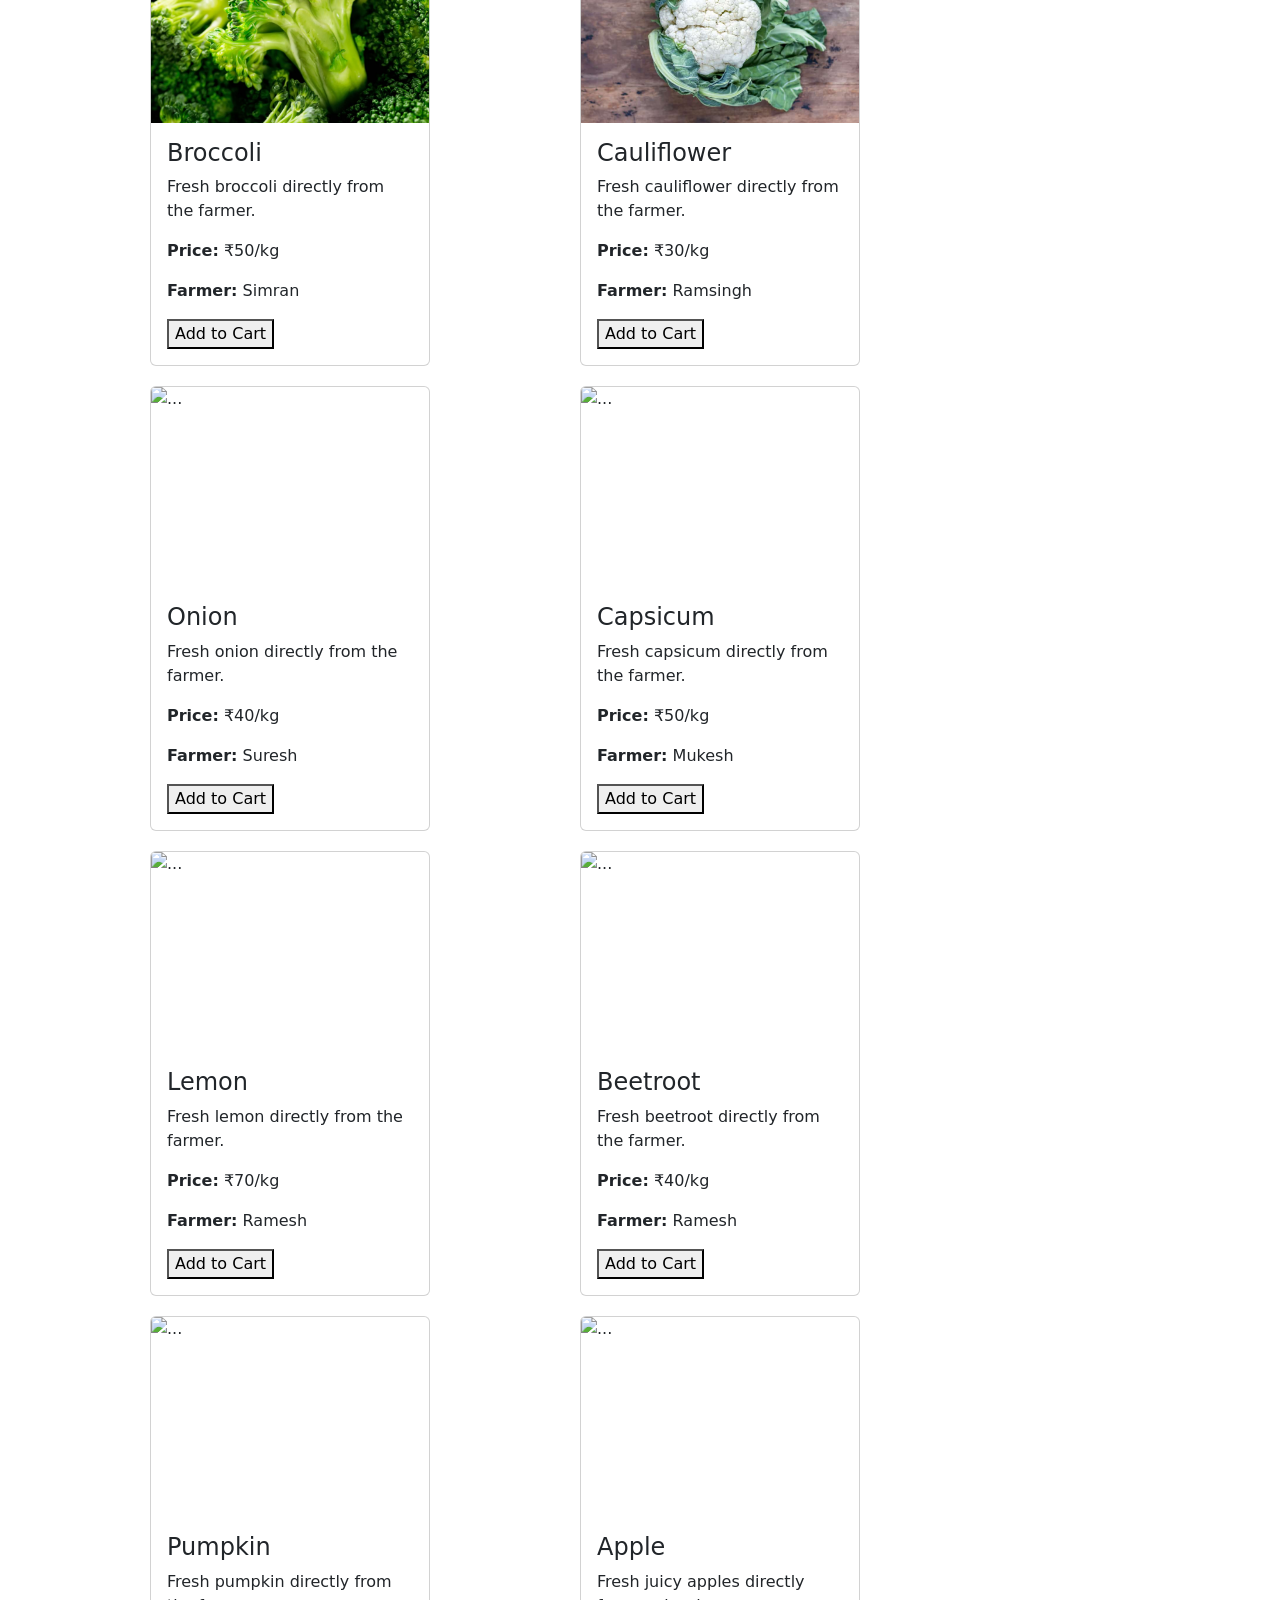
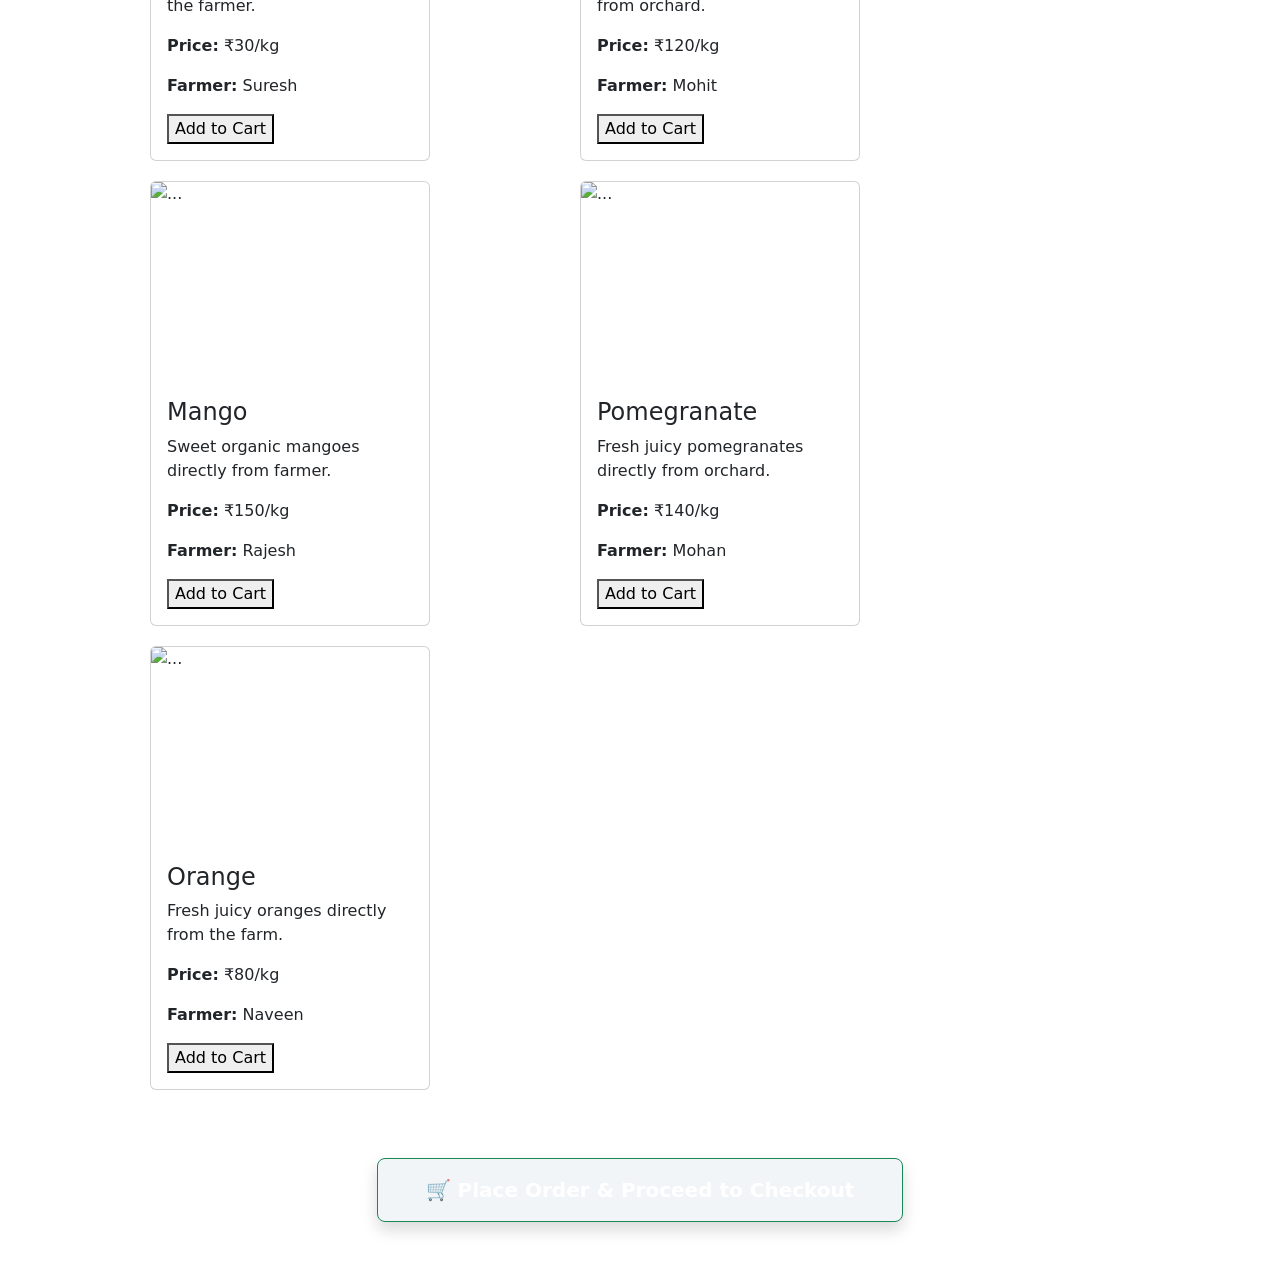
==== commit 495a51ea: "Added" ====
--- a/frontend/index.html
+++ b/frontend/index.html
@@ -347,5 +347,11 @@
 </div>
     <script src="https://cdn.jsdelivr.net/npm/bootstrap@5.3.0/dist/js/bootstrap.bundle.min.js"></script>
     <script src="index.js"></script>
+    <!-- Quick Checkout / Order Placing Button Added -->
+<div class="text-center my-5">
+    <button onclick="alert('🎉 Order Placed Successfully! Your order has been sent to the farmer queue for processing.')" class="btn btn-success btn-lg px-5 py-3 shadow fw-bold">
+        🛒 Place Order & Proceed to Checkout
+    </button>
+</div>
   </body>
 </html>
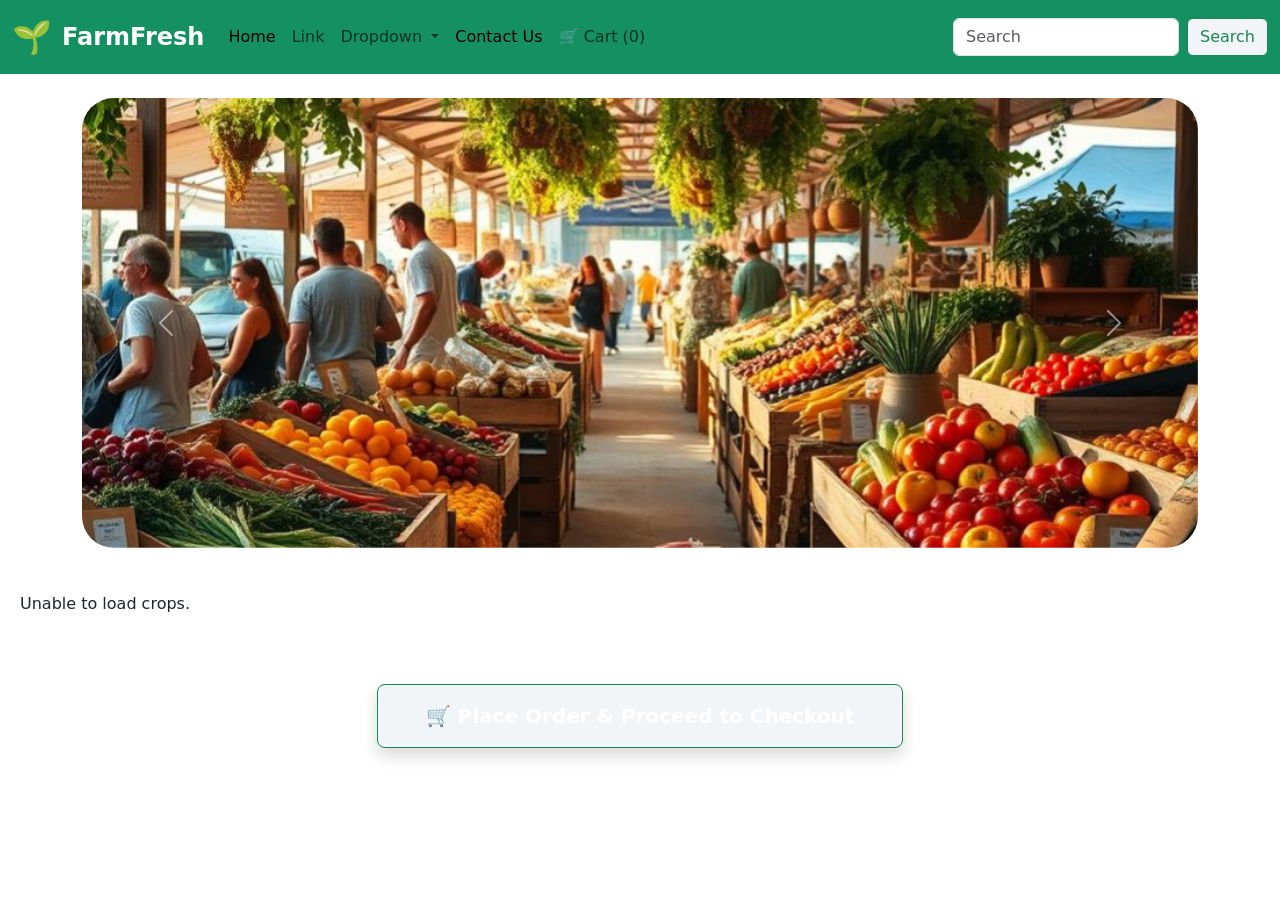
==== commit 37ac448a: ". Co-Authored-By: darishtirane07 <324978472+darishtirane07@users.noreply.github.com> Co-Authored-By:" ====
--- a/frontend/index.html
+++ b/frontend/index.html
@@ -40,7 +40,7 @@
           </ul>
         </li>
         <li class="nav-item">
-          <a class="nav-link active" aria-current="page" href="#">Contact Us</a>
+          <a class="nav-link active" aria-current="page" href="contact.html">Contact Us</a>
         </li>
         <li>
         <a href="cart.html" class="nav-link cart-icon">🛒 Cart (<span id="cart-count">0</span>)</a>
@@ -109,242 +109,9 @@
       </div>
     </div>
     </div>
-    <div class="cardcontainer">
-    <section class="card" style="max-width: 320px">
-    <img src="./images/tomato.png" class="card-img-top" height="200px" width="100px" alt="...">
-    <div class="card-body">
-        <h4 class="card-title">Tomato</h4>
-         <p class="card-text">Fresh tomato directly from the farmer.</p>
-        <p class="card-text"> <strong>Price:</strong> ₹60/kg</p>
-        <p class="card-text"> <strong>Farmer:</strong> Ravi</p>
-        <button class="btn-solid theme-primary add-to-cart"
-        data-crop="Tomato"
-        data-price="60">
-        Add to Cart
-</button>
+   <div class="cardcontainer" id="crop-list">
+    <p>Loading crops...</p>
     </div>
-   </section>
-
-    <section class="card" style="max-width: 320px">
-    <img src="./images/cabbage.png" class="card-img-top" height="200px" width="100px" alt="...">
-    <div class="card-body">
-        <h4 class="card-title">Cabbage</h4>
-        <p class="card-text">Fresh cabbage directly from the farmer.</p>
-        <p class="card-text"> <strong>Price:</strong> ₹30/kg</p>
-        <p class="card-text"> <strong>Farmer:</strong> Aman</p>
-        <button class="btn-solid theme-primary add-to-cart"
-        data-crop="Cabbage"
-        data-price="30">
-        Add to Cart
-</button>
-    </div>
-   </section>
-
-   <section class="card" style="max-width: 320px">
-    <img src="./images/carrot.png" class="card-img-top" height="200px" width="100px" alt="...">
-    <div class="card-body">
-        <h4 class="card-title">Carrot</h4>
-         <p class="card-text">Fresh crrot directly from the farmer.</p>
-        <p class="card-text"> <strong>Price:</strong> ₹80/kg</p>
-        <p class="card-text"> <strong>Farmer:</strong> Karan</p>
-        <button class="btn-solid theme-primary add-to-cart"
-        data-crop="Carrot"
-        data-price="80">
-        Add to Cart
-</button>
-    </div>
-   </section>
-
-   <section class="card" style="max-width: 320px">
-    <img src="./images/potato.png" class="card-img-top" height="200px" width="100px" alt="...">
-    <div class="card-body">
-        <h4 class="card-title">Potato</h4>
-         <p class="card-text">Fresh potato directly from the farmer.</p>
-        <p class="card-text"> <strong>Price:</strong> ₹20/kg</p>
-        <p class="card-text"> <strong>Farmer:</strong> Aman</p>
-        <button class="btn-solid theme-primary add-to-cart"
-        data-crop="Potato"
-        data-price="20">
-        Add to Cart
-</button>
-    </div>
-   </section>
-
-   <section class="card" style="max-width: 320px">
-    <img src="./images/broccoli.png" class="card-img-top" height="200px" width="100px" alt="...">
-    <div class="card-body">
-        <h4 class="card-title">Broccoli</h4>
-        <p class="card-text">Fresh broccoli directly from the farmer.</p>
-        <p class="card-text"> <strong>Price:</strong> ₹50/kg</p>
-        <p class="card-text"> <strong>Farmer:</strong> Simran</p>
-        <button class="btn-solid theme-primary add-to-cart"
-        data-crop="Broccoli"
-        data-price="50">
-        Add to Cart
-</button>
-    </div>
-   </section>
-
-   <section class="card" style="max-width: 320px">
-    <img src="./images/cauliflower.png" class="card-img-top" height="200px" width="1000px" alt="...">
-    <div class="card-body">
-        <h4 class="card-title">Cauliflower</h4>
-         <p class="card-text">Fresh cauliflower directly from the farmer.</p>
-        <p class="card-text"> <strong>Price:</strong> ₹30/kg</p>
-        <p class="card-text"> <strong>Farmer:</strong> Ramsingh</p>
-        <button class="btn-solid theme-primary add-to-cart"
-        data-crop="Cauliflower"
-        data-price="30">
-        Add to Cart
-</button>
-    </div>
-   </section>
-
-   <!-- Onion Card -->
-   <section class="card" style="max-width: 320px">
-    <img src="https://encrypted-tbn0.gstatic.com/images?q=tbn:ANd9GcQtfeiFnl2roiCZq2HQ09g0qnoE_z-vHX7E7T6PVU_Opw&s" class="card-img-top" height="200px" width="100px" alt="...">
-    <div class="card-body">
-        <h4 class="card-title">Onion</h4>
-         <p class="card-text">Fresh onion directly from the farmer.</p>
-        <p class="card-text"> <strong>Price:</strong> ₹40/kg</p>
-        <p class="card-text"> <strong>Farmer:</strong> Suresh</p>
-        <button class="btn-solid theme-primary add-to-cart"
-        data-crop="Onion"
-        data-price="40">
-        Add to Cart
-</button>
-    </div>
-   </section>
-
-   <!-- Capsicum Card -->
-   <section class="card" style="max-width: 320px">
-    <img src="https://freepngimg.com/thumb/pepper/135727-capsicum-pepper-green-bell-free-hq-image.png" class="card-img-top" height="200px" width="100px" alt="...">
-    <div class="card-body">
-        <h4 class="card-title">Capsicum</h4>
-         <p class="card-text">Fresh capsicum directly from the farmer.</p>
-        <p class="card-text"> <strong>Price:</strong> ₹50/kg</p>
-        <p class="card-text"> <strong>Farmer:</strong> Mukesh</p>
-        <button class="btn-solid theme-primary add-to-cart"
-        data-crop="Capsicum"
-        data-price="50">
-        Add to Cart
-</button>
-    </div>
-   </section>
-
-   <!-- Lemon Card -->
-   <section class="card" style="max-width: 320px">
-    <img src="https://images.rawpixel.com/image_png_800/czNmcy1wcml2YXRlL3Jhd3BpeGVsX2ltYWdlcy93ZWJzaXRlX2NvbnRlbnQvcHUyMzM0MTg4LWltYWdlLWpvYjYyMV8xLnBuZw.png" class="card-img-top" height="200px" width="100px" alt="...">
-    <div class="card-body">
-        <h4 class="card-title">Lemon</h4>
-         <p class="card-text">Fresh lemon directly from the farmer.</p>
-        <p class="card-text"> <strong>Price:</strong> ₹70/kg</p>
-        <p class="card-text"> <strong>Farmer:</strong> Ramesh</p>
-        <button class="btn-solid theme-primary add-to-cart"
-        data-crop="Lemon"
-        data-price="70">
-        Add to Cart
-</button>
-    </div>
-   </section>
-
-   <!-- Beetroot Card -->
-   <section class="card" style="max-width: 320px">
-    <img src="https://freepngimg.com/thumb/beetroot/138788-beetroot-sliced-salad-free-clipart-hd.png" class="card-img-top" height="200px" width="100px" alt="...">
-    <div class="card-body">
-        <h4 class="card-title">Beetroot</h4>
-         <p class="card-text">Fresh beetroot directly from the farmer.</p>
-        <p class="card-text"> <strong>Price:</strong> ₹40/kg</p>
-        <p class="card-text"> <strong>Farmer:</strong> Ramesh</p>
-        <button class="btn-solid theme-primary add-to-cart"
-        data-crop="Beetroot"
-        data-price="40">
-        Add to Cart
-</button>
-    </div>
-   </section>
-
-   <!-- Pumpkin Card -->
-   <section class="card" style="max-width: 320px">
-    <img src="https://similarpng.com/_next/image/?url=https%3A%2F%2Fimage.similarpng.com%2Ffile%2Fsimilarpng%2Fvery-thumbnail%2F2022%2F02%2FPumpkin-isolated-on-transparent-background-PNG.png&w=3840&q=75" class="card-img-top" height="200px" width="100px" alt="...">
-    <div class="card-body">
-        <h4 class="card-title">Pumpkin</h4>
-         <p class="card-text">Fresh pumpkin directly from the farmer.</p>
-        <p class="card-text"> <strong>Price:</strong> ₹30/kg</p>
-        <p class="card-text"> <strong>Farmer:</strong> Suresh</p>
-        <button class="btn-solid theme-primary add-to-cart"
-        data-crop="Pumpkin"
-        data-price="30">
-        Add to Cart
-</button>
-    </div>
-   </section>
-
-   <!-- Apple Card -->
-   <section class="card" style="max-width: 320px">
-    <img src="https://png.pngtree.com/png-vector/20210522/ourmid/pngtree-apple-is-naturally-thirsty-and-healthy-png-image_3323218.jpg" class="card-img-top" height="200px" width="100px" alt="...">
-    <div class="card-body">
-        <h4 class="card-title">Apple</h4>
-         <p class="card-text">Fresh juicy apples directly from orchard.</p>
-        <p class="card-text"> <strong>Price:</strong> ₹120/kg</p>
-        <p class="card-text"> <strong>Farmer:</strong> Mohit</p>
-        <button class="btn-solid theme-primary add-to-cart"
-        data-crop="Apple"
-        data-price="120">
-        Add to Cart
-</button>
-    </div>
-   </section>
-
-   <!-- Mango Card -->
-   <section class="card" style="max-width: 320px">
-    <img src="https://img.magnific.com/premium-vector/ripe-delicious-cut-mango-slices-png-transparent-background_1236927-12923.jpg" class="card-img-top" height="200px" width="100px" alt="...">
-    <div class="card-body">
-        <h4 class="card-title">Mango</h4>
-         <p class="card-text">Sweet organic mangoes directly from farmer.</p>
-        <p class="card-text"> <strong>Price:</strong> ₹150/kg</p>
-        <p class="card-text"> <strong>Farmer:</strong> Rajesh</p>
-        <button class="btn-solid theme-primary add-to-cart"
-        data-crop="Mango"
-        data-price="150">
-        Add to Cart
-</button>
-    </div>
-   </section>
-
-   <!-- Pomegranate Card -->
-   <section class="card" style="max-width: 320px">
-    <img src="https://img.magnific.com/premium-psd/mixed-fruits-png-pineapple-orange-apple-pomegranate-fresh-tropical-fruit-collection_1196019-490.jpg?semt=ais_hybrid&w=740&q=80" class="card-img-top" height="200px" width="100px" alt="...">
-    <div class="card-body">
-        <h4 class="card-title">Pomegranate</h4>
-         <p class="card-text">Fresh juicy pomegranates directly from orchard.</p>
-        <p class="card-text"> <strong>Price:</strong> ₹140/kg</p>
-        <p class="card-text"> <strong>Farmer:</strong> Mohan</p>
-        <button class="btn-solid theme-primary add-to-cart"
-        data-crop="Pomegranate"
-        data-price="140">
-        Add to Cart
-</button>
-    </div>
-   </section>
-
-   <!-- Orange Card -->
-   <section class="card" style="max-width: 320px">
-    <img src="https://encrypted-tbn0.gstatic.com/images?q=tbn:ANd9GcSZ1XkBDw3ikW6L56n4P_-OXWzNO5ALxOrxAhW8K9F5LxWjvtsHBxg-269_&s=10" class="card-img-top" height="200px" width="100px" alt="...">
-    <div class="card-body">
-        <h4 class="card-title">Orange</h4>
-         <p class="card-text">Fresh juicy oranges directly from the farm.</p>
-        <p class="card-text"> <strong>Price:</strong> ₹80/kg</p>
-        <p class="card-text"> <strong>Farmer:</strong> Naveen</p>
-        <button class="btn-solid theme-primary add-to-cart"
-        data-crop="Orange"
-        data-price="80">
-        Add to Cart
-</button>
-    </div>
-   </section>
-
-</div>
     <script src="https://cdn.jsdelivr.net/npm/bootstrap@5.3.0/dist/js/bootstrap.bundle.min.js"></script>
     <script src="index.js"></script>
     <!-- Quick Checkout / Order Placing Button Added -->
